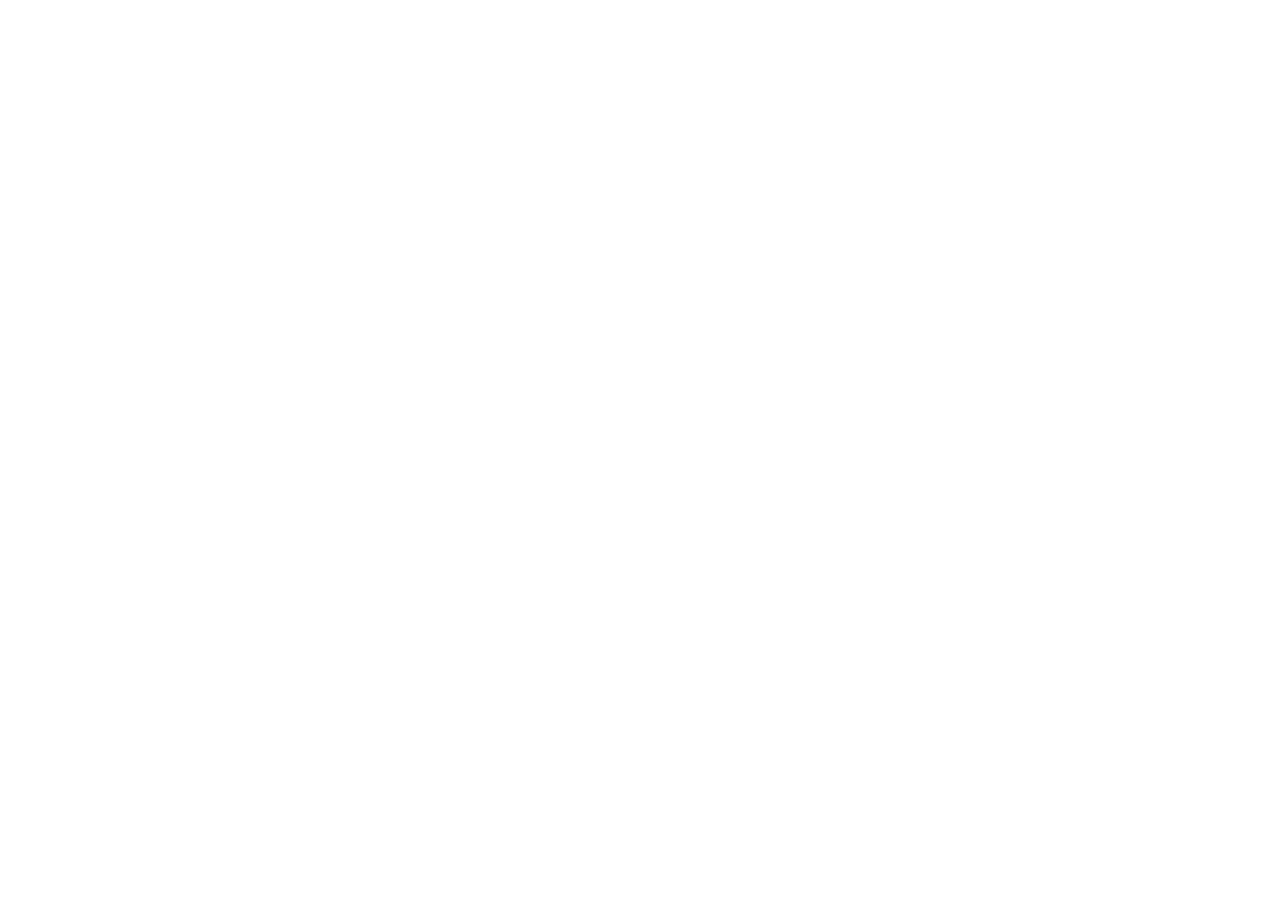
==== index.html @ a2f7e836 "initial commit" ====
<!DOCTYPE html>
<html lang="en">
<head>
    <meta charset="UTF-8">
    <meta http-equiv="X-UA-Compatible" content="IE=edge">
    <meta name="viewport" content="width=device-width, initial-scale=1.0">
    <link rel="stylesheet" href="style.css">
    <title>Naser Kouroshzadeh</title>
</head>
<body>
    
</body>
</html>
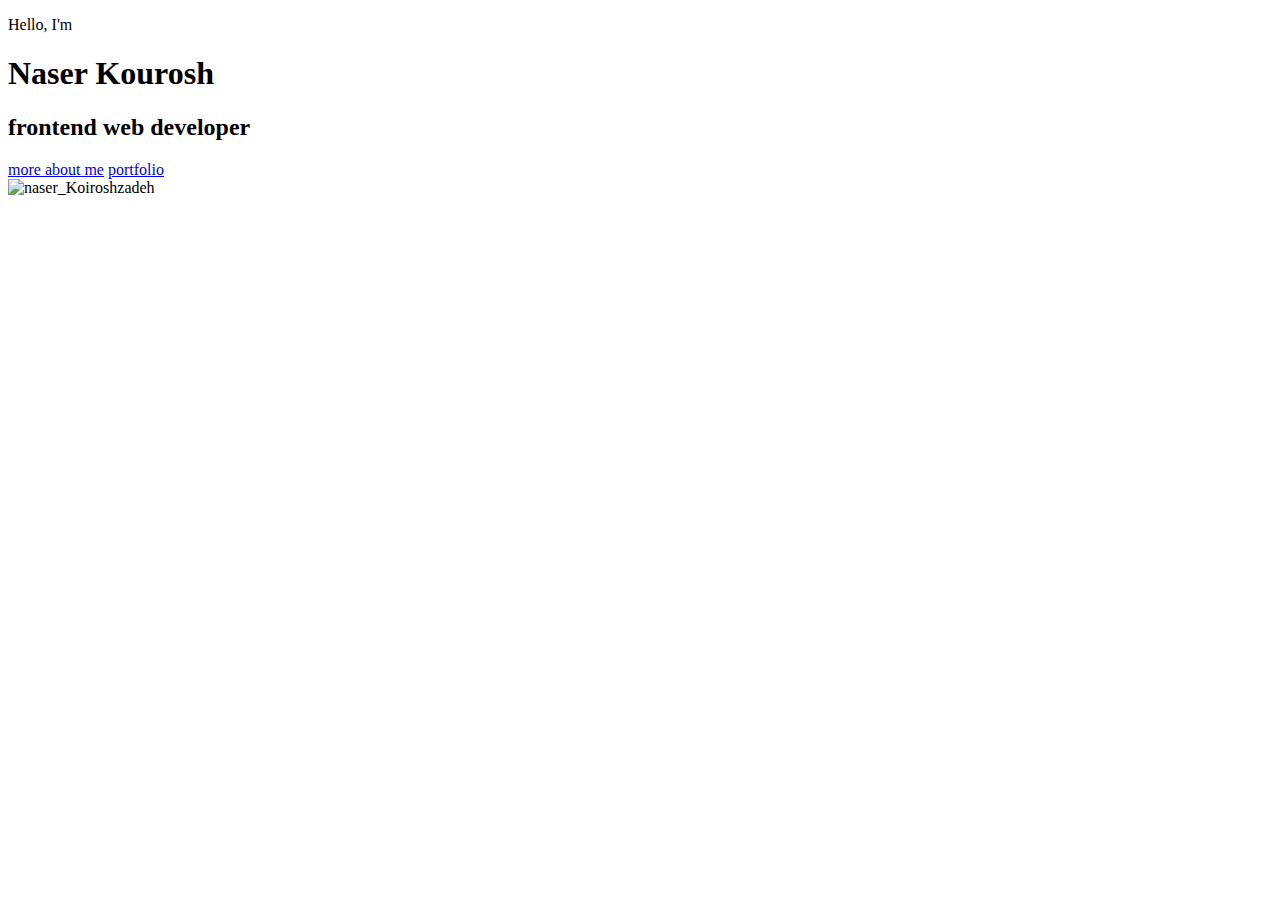
==== commit 39df1169: "build homepage" ====
--- a/index.html
+++ b/index.html
@@ -4,10 +4,37 @@
     <meta charset="UTF-8">
     <meta http-equiv="X-UA-Compatible" content="IE=edge">
     <meta name="viewport" content="width=device-width, initial-scale=1.0">
-    <link rel="stylesheet" href="style.css">
+    <link rel="stylesheet" href="css/style.css">
     <title>Naser Kouroshzadeh</title>
 </head>
 <body>
-    
+
+    <!-- Main Start -->
+    <div class="main">
+        <!-- Home Section Start -->
+        <section class="home-section align-items-center hidden">
+            <div class="container">
+                <div class="row align-items-center">
+                    <div class="home-text">
+                        <p>Hello, I'm </p>
+                        <h1>Naser Kourosh</h1>
+                        <h2>frontend web developer</h2>
+                        <a href="#" class="btn">more about me</a>
+                        <a href="#" class="btn">portfolio </a>
+                    </div>
+                    <div class="home-img">
+                        <div class="img-box">
+                            <img src="img/naser_Koiroshzadeh.png" alt="naser_Koiroshzadeh">
+                        </div>
+                    </div>
+                </div>
+
+            </div>
+        </section>
+        <!-- Home Section End -->
+    </div>
+    <!-- Main End -->
+
+    <script src="js/app.js"></script>
 </body>
 </html>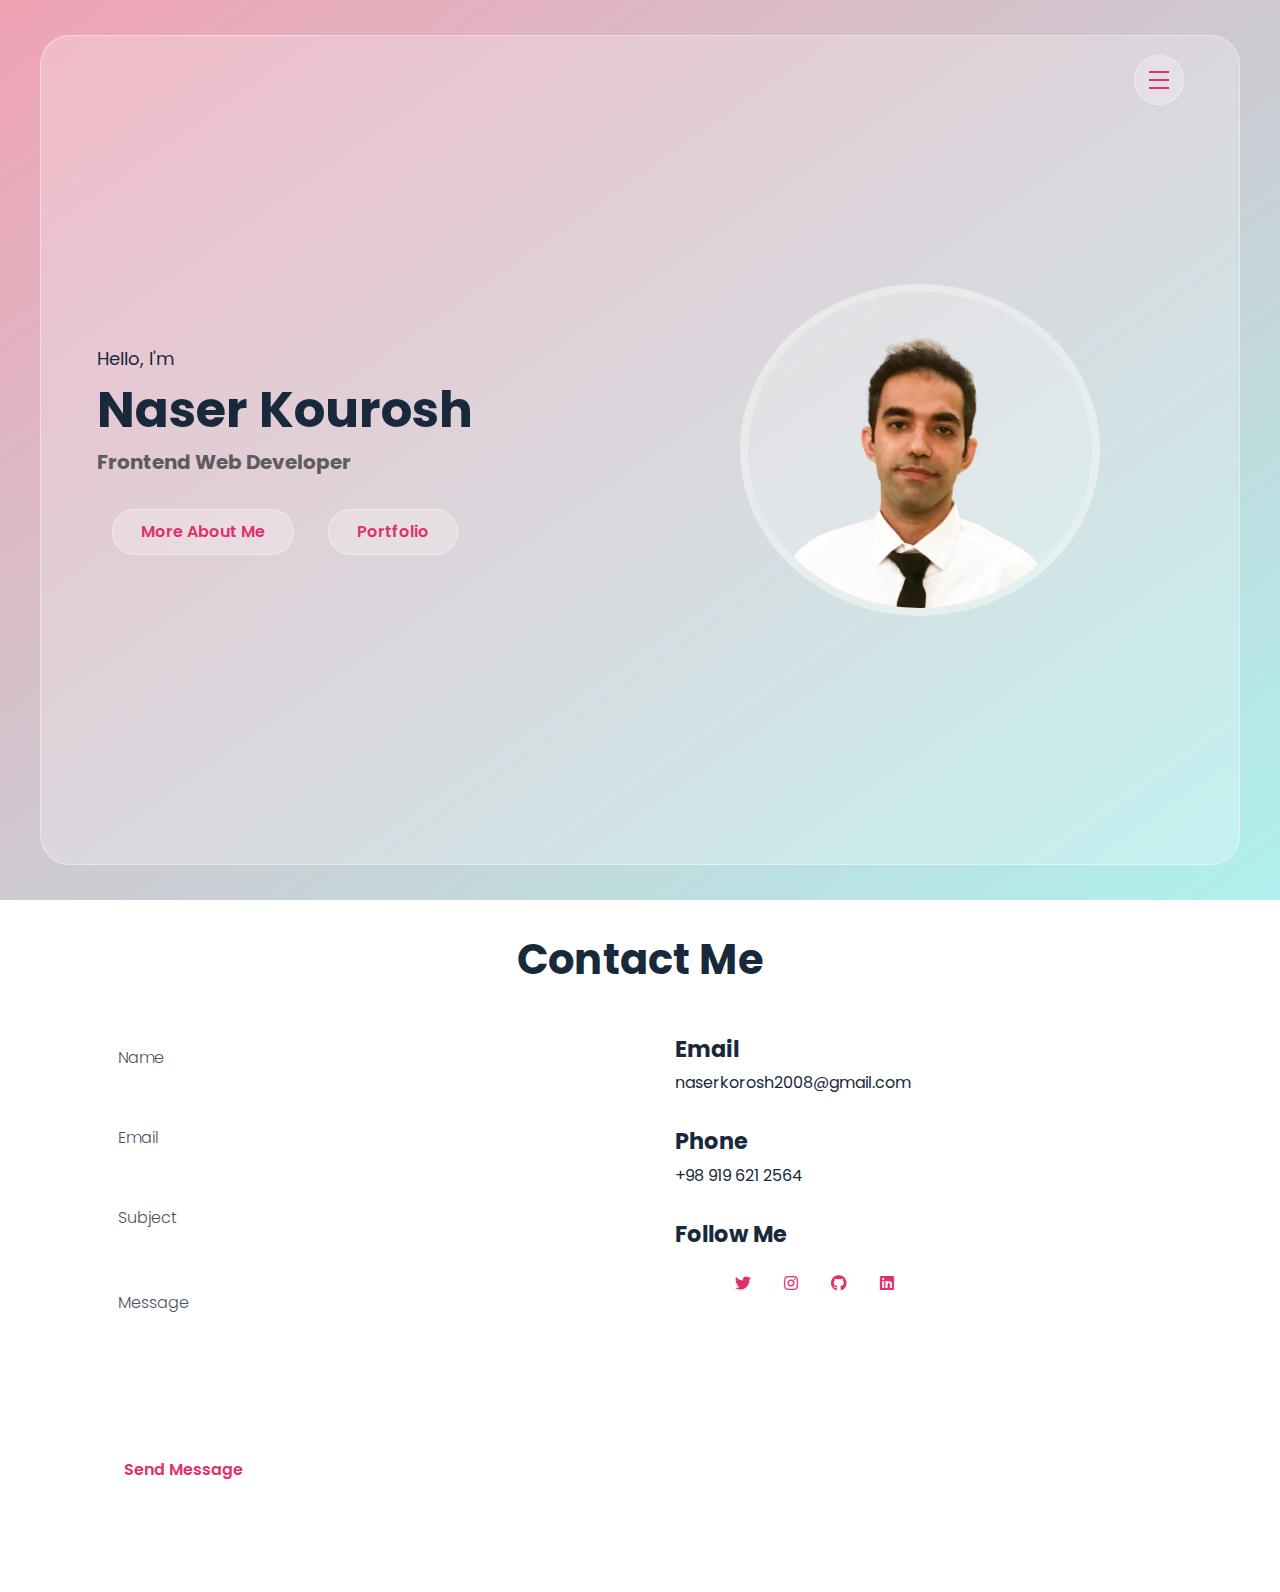
==== commit d6029bc2: "build transition & toggle menu" ====
--- a/index.html
+++ b/index.html
@@ -4,23 +4,52 @@
     <meta charset="UTF-8">
     <meta http-equiv="X-UA-Compatible" content="IE=edge">
     <meta name="viewport" content="width=device-width, initial-scale=1.0">
+    <link rel="stylesheet" href="css/font-awesome.css">
     <link rel="stylesheet" href="css/style.css">
     <title>Naser Kouroshzadeh</title>
 </head>
 <body>
 
+<!-- Overlay start -->
+<div class="overlay">
+    
+</div>
+<!-- Overlay end -->
+
     <!-- Main Start -->
     <div class="main">
+
+        <!-- Header Start -->
+        <div class="header">
+            <div class="container">
+                <div class="row flex-end">
+                    <button class="nav-toggler" type="button">
+                        <span></span>
+                    </button>
+                    <nav class="nav">
+                        <div class="nav-inner">
+                            <ul>
+                                <li><a href="#home" class="nav-item link-item">home</a></li>
+                                <li><a href="#about" class="nav-item link-item">about</a></li>
+                                <li><a href="#portfolio" class="nav-item link-item">portfolio</a></li>
+                                <li><a href="#contacts" class="nav-item link-item">contacts</a></li>
+                            </ul>
+                        </div>
+                    </nav>
+                </div>
+            </div>
+        </div>
+        <!-- Header End -->
         <!-- Home Section Start -->
-        <section class="home-section align-items-center hidden">
+        <section class="home-section align-items-center active" id="home">
             <div class="container">
                 <div class="row align-items-center">
                     <div class="home-text">
                         <p>Hello, I'm </p>
                         <h1>Naser Kourosh</h1>
                         <h2>frontend web developer</h2>
-                        <a href="#" class="btn">more about me</a>
-                        <a href="#" class="btn">portfolio </a>
+                        <a href="#about" class="btn link-item">more about me</a>
+                        <a href="#portfolio" class="btn link-item">portfolio</a>
                     </div>
                     <div class="home-img">
                         <div class="img-box">
@@ -32,9 +61,336 @@
             </div>
         </section>
         <!-- Home Section End -->
+
+
+    <!-- About section start -->
+    <section class="about-section sec-padding" id="about">
+        <div class="container">
+            <div class="row">
+                <div class="section-title">
+                    <h2>about me</h2>
+                </div>
+            </div>
+            <div class="row">
+                <div class="about-img">
+                    <div class="img-box">
+                        <img src="img/avatar1-removebg-preview (1).png" alt="naser_Koiroshzadeh">
+                    </div>
+                </div>
+                <div class="about-text">
+                    <p>Lorem ipsum dolor sit amet consectetur adipisicing elit. Tempora, inventore, amet, rerum minus natus veritatis recusandae nostrum veniam adipisci ea harum fugiat. Consectetur, ex, expedita rem vero dolor debitis cupiditate consequuntur tenetur laborum ipsam voluptate iure sit in repudiandae! Nihil, sint aspernatur? Minus saepe cum minima beatae et cumque adipisci.</p>
+                    <h3>skills</h3>
+                    <div class="skills">
+                        <div class="skill-item">html</div>
+                        <div class="skill-item">css</div>
+                        <div class="skill-item">JavaScript</div>
+                        <div class="skill-item">Bootstrap</div>
+                        <div class="skill-item">React Js</div>
+                        <div class="skill-item">Next Js</div>
+                        <div class="skill-item">wordpress</div>
+                        <div class="skill-item">material ui</div>
+                    </div>
+                    <div class="about-tabs">
+                        <button type="button" class="tab-item active" data-target="#education">education</button>
+                        <button type="button" class="tab-item" data-target="#experience">experience</button>
+                    </div>
+
+                    <!-- Education start -->
+                    <div class="tab-content active" id="education">
+                        <div class="timeline">
+                            <div class="timeline-item">
+                                <span class="date">2009-2012</span>
+                                <h4>bachelor of mechanical engineer - <span>azad university</span></h4>
+                                <p>Lorem ipsum dolor sit amet consectetur adipisicing elit. Itaque minus explicabo, aspernatur excepturi quis numquam ducimus a iure quibusdam amet</p>
+                            </div>
+                            <div class="timeline-item">
+                                <span class="date">2009-2012</span>
+                                <h4>bachelor of mechanical engineer - <span>azad university</span></h4>
+                                <p>Lorem ipsum dolor sit amet consectetur adipisicing elit. Itaque minus explicabo, aspernatur excepturi quis numquam ducimus a iure quibusdam amet</p>
+                            </div>
+                            <div class="timeline-item">
+                                <span class="date">2009-2012</span>
+                                <h4>bachelor of mechanical engineer - <span>azad university</span></h4>
+                                <p>Lorem ipsum dolor sit amet consectetur adipisicing elit. Itaque minus explicabo, aspernatur excepturi quis numquam ducimus a iure quibusdam amet</p>
+                            </div>
+                            <div class="timeline-item">
+                                <span class="date">2009-2012</span>
+                                <h4>bachelor of mechanical engineer - <span>azad university</span></h4>
+                                <p>Lorem ipsum dolor sit amet consectetur adipisicing elit. Itaque minus explicabo, aspernatur excepturi quis numquam ducimus a iure quibusdam amet</p>
+                            </div>
+                        </div>
+                    </div>
+                    <!-- Education end -->
+
+                    <!-- Experience start -->
+                    <div class="tab-content" id="experience">
+                        <div class="timeline">
+                            <div class="timeline-item">
+                                <span class="date">2009-2012</span>
+                                <h4>web developer</h4>
+                                <p>Lorem ipsum, dolor sit amet consectetur adipisicing elit. Culpa ut ullam sint molestiae optio pariatur molestias</p>
+                            </div>
+                            <div class="timeline-item">
+                                <span class="date">2009-2012</span>
+                                <h4>web developer</h4>
+                                <p>Lorem ipsum, dolor sit amet consectetur adipisicing elit. Culpa ut ullam sint molestiae optio pariatur molestias</p>
+                            </div>
+                            <div class="timeline-item">
+                                <span class="date">2009-2012</span>
+                                <h4>web developer</h4>
+                                <p>Lorem ipsum, dolor sit amet consectetur adipisicing elit. Culpa ut ullam sint molestiae optio pariatur molestias</p>
+                            </div>
+                            <div class="timeline-item">
+                                <span class="date">2009-2012</span>
+                                <h4>web developer</h4>
+                                <p>Lorem ipsum, dolor sit amet consectetur adipisicing elit. Culpa ut ullam sint molestiae optio pariatur molestias</p>
+                            </div>
+                            <div class="timeline-item">
+                                <span class="date">2009-2012</span>
+                                <h4>web developer</h4>
+                                <p>Lorem ipsum, dolor sit amet consectetur adipisicing elit. Culpa ut ullam sint molestiae optio pariatur molestias</p>
+                            </div>
+                            <div class="timeline-item">
+                                <span class="date">2009-2012</span>
+                                <h4>web developer</h4>
+                                <p>Lorem ipsum, dolor sit amet consectetur adipisicing elit. Culpa ut ullam sint molestiae optio pariatur molestias</p>
+                            </div>
+                            <div class="timeline-item">
+                                <span class="date">2009-2012</span>
+                                <h4>web developer</h4>
+                                <p>Lorem ipsum, dolor sit amet consectetur adipisicing elit. Culpa ut ullam sint molestiae optio pariatur molestias</p>
+                            </div>
+                        </div>
+                    </div>
+                    <!-- Experience end -->
+
+                    <a href="NaserKouroshzadeh-Resume.pdf" target="_blank" class="btn">download resume</a>
+                    <a href="#contact" class="btn">contact me</a>
+                </div>
+            </div>
+        </div>
+    </section>
+    <!-- About section end -->
+
+    <!-- Portfolio section start -->
+    <section class="portfolio-section sec-padding" id="portfolio">
+        <div class="container">
+            <div class="row">
+                <div class="section-title">
+                    <h2>recent works</h2>
+                </div>
+            </div>
+            <div class="row">
+                <!-- portfolio item start -->
+                <div class="portfolio-item">
+                    <div class="portfolio-item-thumbnail">
+                        <img src="img/sep-2.jpg" alt="">
+                    </div>
+                    <h3 class="portfolio-item-title">corporation website</h3>
+                    <button type="button" class="btn view-project-btn">view project</button>
+                    <div class="portfolio-item-details">
+                        <div class="description">
+                            <p>Lorem ipsum dolor, sit amet consectetur adipisicing elit. Laboriosam quam illum commodi unde quae quia incidunt praesentium iure totam nobis?</p>
+                        </div>
+                        <div class="general-info">
+                            <ul>
+                                <li>Created - <span>4 Dec 2018</span></li>
+                                <li>technologies used - <span>Html - css - Bootstrap</span></li>
+                                <li>View online - <span><a href="#" target="_blank">www.domain.com</a></span></li>
+                            </ul>
+                        </div>
+                    </div>
+                </div>
+                <!-- portfolio item end -->
+                <!-- portfolio item start -->
+                <div class="portfolio-item">
+                    <div class="portfolio-item-thumbnail">
+                        <img src="img/sep-2.jpg" alt="">
+                    </div>
+                    <h3 class="portfolio-item-title">corporation website</h3>
+                    <button type="button" class="btn view-project-btn">view project</button>
+                    <div class="portfolio-item-details">
+                        <div class="description">
+                            <p>Lorem ipsum dolor, sit amet consectetur adipisicing elit. Laboriosam quam illum commodi unde quae quia incidunt praesentium iure totam nobis?</p>
+                        </div>
+                        <div class="general-info">
+                            <ul>
+                                <li>Created - <span>4 Dec 2018</span></li>
+                                <li>technologies used - <span>Html - css - Bootstrap</span></li>
+                                <li>View online - <span><a href="#" target="_blank">www.domain.com</a></span></li>
+                            </ul>
+                        </div>
+                    </div>
+                </div>
+                <!-- portfolio item end -->
+                <!-- portfolio item start -->
+                <div class="portfolio-item">
+                    <div class="portfolio-item-thumbnail">
+                        <img src="img/sep-2.jpg" alt="">
+                    </div>
+                    <h3 class="portfolio-item-title">corporation website</h3>
+                    <button type="button" class="btn view-project-btn">view project</button>
+                    <div class="portfolio-item-details">
+                        <div class="description">
+                            <p>Lorem ipsum dolor, sit amet consectetur adipisicing elit. Laboriosam quam illum commodi unde quae quia incidunt praesentium iure totam nobis?</p>
+                        </div>
+                        <div class="general-info">
+                            <ul>
+                                <li>Created - <span>4 Dec 2018</span></li>
+                                <li>technologies used - <span>Html - css - Bootstrap</span></li>
+                                <li>View online - <span><a href="#" target="_blank">www.domain.com</a></span></li>
+                            </ul>
+                        </div>
+                    </div>
+                </div>
+                <!-- portfolio item end -->
+                <!-- portfolio item start -->
+                <div class="portfolio-item">
+                    <div class="portfolio-item-thumbnail">
+                        <img src="img/sep-2.jpg" alt="">
+                    </div>
+                    <h3 class="portfolio-item-title">corporation website</h3>
+                    <button type="button" class="btn view-project-btn">view project</button>
+                    <div class="portfolio-item-details">
+                        <div class="description">
+                            <p>Lorem ipsum dolor, sit amet consectetur adipisicing elit. Laboriosam quam illum commodi unde quae quia incidunt praesentium iure totam nobis?</p>
+                        </div>
+                        <div class="general-info">
+                            <ul>
+                                <li>Created - <span>4 Dec 2018</span></li>
+                                <li>technologies used - <span>Html - css - Bootstrap</span></li>
+                                <li>View online - <span><a href="#" target="_blank">www.domain.com</a></span></li>
+                            </ul>
+                        </div>
+                    </div>
+                </div>
+                <!-- portfolio item end -->
+                <!-- portfolio item start -->
+                <div class="portfolio-item">
+                    <div class="portfolio-item-thumbnail">
+                        <img src="img/sep-2.jpg" alt="">
+                    </div>
+                    <h3 class="portfolio-item-title">corporation website</h3>
+                    <button type="button" class="btn view-project-btn">view project</button>
+                    <div class="portfolio-item-details">
+                        <div class="description">
+                            <p>Lorem ipsum dolor, sit amet consectetur adipisicing elit. Laboriosam quam illum commodi unde quae quia incidunt praesentium iure totam nobis?</p>
+                        </div>
+                        <div class="general-info">
+                            <ul>
+                                <li>Created - <span>4 Dec 2018</span></li>
+                                <li>technologies used - <span>Html - css - Bootstrap</span></li>
+                                <li>View online - <span><a href="#" target="_blank">www.domain.com</a></span></li>
+                            </ul>
+                        </div>
+                    </div>
+                </div>
+                <!-- portfolio item end -->
+                <!-- portfolio item start -->
+                <div class="portfolio-item">
+                    <div class="portfolio-item-thumbnail">
+                        <img src="img/sep-2.jpg" alt="">
+                    </div>
+                    <h3 class="portfolio-item-title">corporation website</h3>
+                    <button type="button" class="btn view-project-btn">view project</button>
+                    <div class="portfolio-item-details">
+                        <div class="description">
+                            <p>Lorem ipsum dolor, sit amet consectetur adipisicing elit. Laboriosam quam illum commodi unde quae quia incidunt praesentium iure totam nobis?</p>
+                        </div>
+                        <div class="general-info">
+                            <ul>
+                                <li>Created - <span>4 Dec 2018</span></li>
+                                <li>technologies used - <span>Html - css - Bootstrap</span></li>
+                                <li>View online - <span><a href="#" target="_blank">www.domain.com</a></span></li>
+                            </ul>
+                        </div>
+                    </div>
+                </div>
+                <!-- portfolio item end -->
+
+            </div>
+        </div>
+    </section>
+    <!-- Portfolio section end -->
+
+    <!-- Contact Section  -->
+        <div class="contact-section sec-padding" id="contact">
+            <div class="container">
+                <div class="row">
+                    <div class="section-title">
+                        <h2>contact me</h2>
+                    </div>
+                </div>
+                <div class="row">
+                    <div class="contact-form">
+                        <form>
+                            <div class="row">
+                                <div class="input-group">
+                                    <input type="text" placeholder="Name" class="input-control" required>
+                                </div>
+                                <div class="input-group">
+                                    <input type="email" placeholder="Email" class="input-control" required>
+                                </div>
+                                <div class="input-group">
+                                    <input type="text" placeholder="Subject" class="input-control" required>
+                                </div>
+                                <div class="input-group">
+                                    <textarea  placeholder="Message" class="input-control" required></textarea>
+                                </div>
+                                <div class="submit-btn">
+                                    <button type="submit" class="btn"> send Message</button>
+                                </div>
+                            </div>
+                        </form>
+                    </div>
+                    <div class="contact-info">
+                        <div class="contact-info-item">
+                            <h3>Email</h3>
+                            <p>naserkorosh2008@gmail.com</p>
+                        </div>
+                        <div class="contact-info-item">
+                            <h3>Phone</h3>
+                            <p><tel>+98 919 621 2564</tel></p>
+                        </div>
+                        <div class="contact-info-item">
+                            <h3>follow me</h3>
+                            <div class="social-links">
+                                <a href="#" target="_blank"><i class="fab fa-facebookp-f"></i></a>
+                                <a href="#" target="_blank"><i class="fab fa-twitter"></i></a>
+                                <a href="#" target="_blank"><i class="fab fa-instagram"></i></a>
+                                <a href="#" target="_blank"><i class="fab fa-github"></i></a>
+                                <a href="#" target="_blank"><i class="fab fa-linkedin"></i></a>
+                            </div>
+                        </div>
+                    </div>
+                </div>
+            </div>
+        </div>
+    <!-- Contact Section End -->
+</div>
+<!-- Main End -->
+
+
+<!-- portfolio item details popup  -->
+<div class="portfolio-popup ">
+    <div class="pp-inner">
+        <div class="pp-content">
+            <div class="pp-header">
+                <button type="button" class="btn pp-close"><i class="fas fa-times"></i></button>
+                <div class="pp-thumbnail">
+                    <img src="img/sep-2.jpg" alt="">
+                </div>
+                <h3></h3>
+            </div>
+            <div class="pp-body"> 
+            </div>
+        </div>
     </div>
-    <!-- Main End -->
-
-    <script src="js/app.js"></script>
+</div>
+
+<!-- portfolio item details popup end -->
+
+
+<script src="js/app.js"></script>
 </body>
 </html>--- a/css/style.css
+++ b/css/style.css
@@ -0,0 +1,664 @@
+@import url('https://fonts.googleapis.com/css2?family=Poppins:ital,wght@0,200;0,300;0,600;1,400&display=swap');
+
+:root{
+    --main-color:#e02f6b;
+    --blue:#0000ff;
+    --blue-dark:#18293c;
+    --orange:#ffa500;
+    --green-yellow:#cddc39;
+    --pink-light:#efa2b4;
+    --cyan-light:#aef1ee;
+    --white:#ffffff;
+    --white-alpha-40:rgba(255,255,255,.4);
+    --white-alpha-25:rgba(255,255,255,.25);
+    --backdrop-filter-blur:blur(5px);
+}
+*{
+    padding: 0;
+    margin: 0;
+    box-sizing: border-box;
+    outline: none;
+}
+*::before, ::after{
+    box-sizing: border-box;
+}
+body{
+    min-height: 100vh;
+    background-image: linear-gradient(to bottom right, var(--pink-light), var(--cyan-light));
+    background-attachment: fixed;
+    color: var(--blue-dark);
+    line-height: 1.5;
+    overflow-x: hidden;
+    -webkit-tap-highlight-color: transparent;
+    padding: 2.2rem 2rem;
+    font-family: 'Poppins', sans-serif;
+}
+body.hide-scrolling{
+    overflow-y: hidden;
+}
+/* body::before{
+    content: '';
+    position: fixed;
+    left: 0;
+    top: 0;
+    height: 100%;
+    width: 100%;
+    background-color: var(--green-yellow);
+    z-index: -1;
+    opacity: 0.12;
+} */
+a{
+    text-decoration: none;
+}
+ul{
+    list-style: none;
+}
+.flex-end{
+    justify-content: flex-end;
+}
+button{
+    font-family: inherit;
+    user-select: none;
+}
+/* custom scrollbar */
+::-webkit-scrollbar{
+    width: 6px;
+}
+::-webkit-scrollbar-track{
+    background-color: var(--white);
+}
+::-webkit-scrollbar-thumb{
+    background-color: var(--main-color);
+}
+/* Overlay */
+.overlay{
+    position: fixed;
+    left: 0;
+    top: 0;
+    height: 100%;
+    width: 100%;
+    background-color: transparent;
+    z-index: 200;
+    opacity: 0.6;
+    visibility: hidden;
+}
+.overlay.active{
+    visibility: visible;
+}
+/* Header */
+.header{
+    position: absolute;
+    left: 0;
+    top: 0;
+    width: 100%;
+    z-index: 1;
+    padding: 20px 0 0;
+}
+.header.active{
+    position: fixed;
+    top: 2.2rem;
+    padding: 20px 1rem;
+}
+.header.active .container{
+    max-width: 1200px;
+    margin: auto;
+}
+.header .nav-toggler{
+    width: 50px;
+    height: 50px;
+    border: none;
+    cursor: pointer;
+    border-radius: 50%;
+    background-color: var(--white-alpha-25);
+    border: 1px solid var(--white-alpha-40);
+    display: flex;
+    justify-content: center;
+    align-items: center;
+    margin: 0 1rem;
+    z-index: 1;
+    transition: opacity .5s ease-in-out;
+}
+.header .nav-toggler.hide{
+    opacity: 0;
+    transition: none;
+}
+.header .nav-toggler span{
+    height: 2px;
+    width: 20px;
+    background-color: var(--main-color);
+    position: relative;
+    transition: background-color .4s ease;
+}
+.header .nav-toggler span::before, .header .nav-toggler span::after{
+    content: '';
+    position: absolute;
+    top: 0;
+    width: 100%;
+    height: 100%;
+    background-color: var(--main-color);
+    transition: all .4s ease;
+}
+.header .nav-toggler span::before{
+    left: 0;
+    transform: translateY(-8px);
+}
+.header .nav-toggler span::after{
+    right: 0;
+    transform: translateY(8px);
+}
+.header.active .nav-toggler span::before{
+    transform: rotate(45deg);
+}
+.header.active .nav-toggler span::after{
+    transform: rotate(-45deg);
+}
+.header:not(.active) .nav-toggler:hover span::before,.header:not(.active) .nav-toggler:hover span::after{
+    width: 50%;
+}
+.header .nav{
+    position: fixed;
+    left: 0;
+    top: 0;
+    height: 100%;
+    width: 100%;
+    padding: 2rem 1rem;
+    overflow-y: auto;
+    visibility: hidden;
+}
+.header.active .nav{
+    visibility: visible;
+}
+.header .nav-inner ul li{
+    text-align: center;
+}
+.header .nav-inner ul li a{
+    font-size: 2.6rem;
+    text-transform: capitalize;
+    color:var(--blue-dark);
+    display: block;
+    font-weight: 600;
+    padding: 0.5rem 1rem;
+    transition: color .4s ease;
+    position: relative;
+}
+.header .nav-inner ul li a:hover{
+    color: var(--main-color);
+}
+.header .nav-inner ul li a::before{
+    content: '';
+    position: absolute;
+    right: 0;
+    bottom: 0;
+    height: 50%;
+    width: 0;
+    background-color: var(--white-alpha-25);
+    z-index: -1;
+    transition: width .5s ease;
+}
+.header .nav-inner ul li a:hover::before{
+    width: 100%;
+}
+.header .nav-inner{
+    min-height: calc(100vh - 4.4em);
+    max-width: 1200px;
+    margin: auto;
+    background-color: var(--white-alpha-25);
+    border: 1px solid var(--white-alpha-40);
+    backdrop-filter: var(--backdrop-filter-blur);
+    padding: 3.6em 0;
+    border-radius: 30px;
+    display: flex;
+    justify-content: center;
+    align-items: center;
+    opacity: 0;
+    transition: all .6s ease;
+}
+.header.active .nav-inner{
+    opacity: 1;
+}
+
+
+
+img{
+    max-width: 100%;
+    vertical-align: middle;
+}
+section{
+    background-color: var(--white-alpha-25);
+    border: 1px solid var(--white-alpha-40);
+    min-height: calc(100vh - 4.4rem);
+    border-radius: 30px;
+    display: none;
+}
+section.active{
+    display: block;
+    animation: fadeIn .6s ease-in-out forwards;
+}
+section.fade-out{
+    animation: fadeOut .6s ease-in-out forwards;
+}
+.main{
+    max-width: 1200px;
+    margin: 0 auto;
+    transition: all .5s ease-in-out;
+    position: relative;
+}
+.main.fade-out{
+    opacity: 0;
+}
+.container{
+padding: 0 40px;
+width: 100%;
+}
+.home-section{
+    padding: 120px 0;
+}
+.home-section.active{
+    display: flex;
+}
+.row{
+    display: flex;
+    flex-wrap: wrap;
+}
+.home-text p{
+    font-size: 18px;
+}
+.home-text h1{
+    font-size: 50px;
+    text-transform: capitalize;
+}
+.home-text h2{
+    font-size: 20px;
+    text-transform: capitalize;
+    color: rgb(92, 92, 92);
+    margin-bottom: 2rem;
+}
+.home-text .btn{
+    margin:0 15px;
+}
+.home-img{
+
+}
+.home-text,.home-img{
+    width: 50%;
+    padding: 1rem;
+}
+.align-items-center{
+    align-items: center;
+}
+.home-img .img-box{
+    max-width: 360px;
+    background-color: var(--white-alpha-25);
+    border-radius: 50%;
+    border: 8px solid var(--white-alpha-25);
+    margin: auto;
+}
+.home-img .img-box img{
+    width: 100%;
+    border-radius: 50%;
+}
+.btn{
+    line-height: 1.5;
+    background-color: var(--white-alpha-25);
+    border: 1px solid var(--white-alpha-40);
+    padding: 10px 28px;
+    display: inline-block;
+    border-radius: 30px;
+    color: var(--main-color);
+    font-weight: 600;
+    text-transform: capitalize;
+    font-size: 1rem;
+    cursor: pointer;
+    user-select: none;
+    position: relative;
+    overflow: hidden;
+    vertical-align: middle;
+    transition: color .4s ease;
+}
+.btn::before{
+    content: '';
+    position: absolute;
+    left: 0;
+    top: 0;
+    height: 100%;
+    width: 0%;
+    background-color: var(--main-color);
+    z-index: -1;
+    transition: width .4s ease;
+}
+.btn:hover::before{
+    width: 100%;
+}
+.btn:hover{
+    color: var(--white);
+}
+.hidden{
+    display: none;
+}
+.sec-padding{
+    padding: 4rem 0;
+}
+
+@keyframes fadeIn {
+     0%{opacity: 0;}
+     100%{opacity: 1;}
+}
+@keyframes fadeOut {
+     0%{opacity: 1;}
+     100%{opacity: 0;}
+}
+/* Section About me */
+.section-title{
+    padding: 0 1rem;
+    width: 100%;
+    text-align: center;
+    margin-bottom: 2.6rem;
+}
+.section-title h2{
+    font-size: 2.6rem;
+    text-transform: capitalize;
+}
+.about-img{
+    width: 40%;
+    padding: 0 1rem;
+}
+.about-text{
+    width: 60%;
+    padding: 0 1rem;
+}
+.about-img .img-box{
+    background-color: var(--white-alpha-25);
+    max-width: 380px;
+    border: 1px solid var(--white-alpha-40);
+    margin: auto;
+    border-radius: 10px;
+}
+.about-img .img-box img{
+    width: 100%;
+}
+.about-text h3{
+    text-transform: capitalize;
+    font-size: 1.6rem;
+    margin: 1.4rem 0;
+}
+.about-text .skills{
+    display: flex;
+    flex-wrap: wrap;
+}
+.about-text .skill-item{
+    background-color: var(--white-alpha-25);
+    border: 1px solid var(--white-alpha-40);
+    padding: 5px 1rem;
+    text-transform: capitalize;
+    margin: .4em .6em;
+    border-radius: 20px;
+}
+.about-tabs{
+    margin-top: 1.6rem;
+}
+.about-tabs .tab-item{
+    padding: 2px 0;
+    background-color: transparent;
+    border: none;
+    text-transform: capitalize;
+    display: inline-block;
+    color: var(--blue-dark);
+    font-size: 1.6rem;
+    cursor: pointer;
+    font-weight: 600;
+    margin-left: 2rem;
+    position: relative;
+    opacity: 0.6;
+    transition: all .4s ease;
+}
+/* .about-tabs .tab-item:last-child{
+    margin: 0;
+} */
+.about-tabs .tab-item::before{
+    content: '';
+    position: absolute;
+    left: 0;
+    bottom: 0;
+    width: 0%;
+    height: 1px;
+    background-color: var(--blue-dark);
+    transition: width .4s ease;
+}
+.about-tabs .tab-item:hover::before{
+    width: 100%;
+
+}
+.about-tabs .tab-item.active::before{
+    width: 100%;
+    background-color: var(--main-color);
+}
+.about-tabs .tab-item.active{
+    color:var(--main-color);
+    opacity: 1;
+    cursor: pointer;
+}
+.about-text .tab-content{
+    padding: 2.4em 0;
+    display: none;
+}
+.about-text .tab-content.active{
+    display: block;
+}
+.about-text .timeline{
+    position: relative;
+}
+.about-text .timeline::before{
+    content: '';
+    position: absolute;
+    height: 100%;
+    width: 1px;
+    top: 0;
+    left: 5px;
+    background-color: var(--main-color);
+}
+.about-text .timeline-item{
+    margin-bottom: 2rem;
+    position: relative;
+    padding: 10px 0 0 40px;
+}
+.about-text .timeline-item::before{
+    content: '';
+    position: absolute;
+    height: 11px;
+    width: 11px;
+    top: 16px;
+    left: 0;
+    background-color: var(--main-color);
+    border-radius: 50%;
+}
+.about-text .timeline-item:last-child{
+    margin-bottom: 0;
+}
+.about-text .timeline-item .date{
+    display: block;
+    color: var(--main-color);
+    font-weight: 400;
+    margin: 0 0 10px;
+}
+.about-text .timeline-item h4{
+    font-size: 1.2rem;
+    text-transform: capitalize;
+    margin: 0 0 10px;
+}
+.about-text .timeline-item span{
+
+}
+.about-text .timeline-item p{
+
+}
+.about-text .btn{
+    margin: 0 1rem 1rem 0;
+}
+/* portfolio section */
+.portfolio-section{
+    padding: 3rem;
+}
+.portfolio-item{
+    width: calc((100% / 3) - 30px);
+    margin: 0 .8rem 2rem;
+}
+.portfolio-item-thumbnail{
+    padding: 10px;
+    background-color: var(--white-alpha-25);
+    border:1px solid var(--white-alpha-40);
+    border-radius: 10px;
+}
+.portfolio-item-thumbnail img{
+    width: 100%;
+    border-radius: 10px;
+
+}
+.portfolio-item h3{
+    font-size: 20px;
+    text-transform: capitalize;
+    margin: 20px 0;
+}
+/* portfolio popup */
+.portfolio-popup{
+    position: fixed;
+    left: 0;
+    top: 0;
+    height: 100%;
+    width: 100%;
+    /* background-color: ; */
+    z-index: 200;
+    opacity: .5;
+    visibility: hidden;
+}
+.portfolio-popup.open{
+    visibility: visible;
+    overflow-y: auto;
+
+}
+
+.pp-inner{
+    min-height: 100vh;
+    padding: 40px 15px;
+    display: flex;
+    align-items: center;
+    justify-content: center;
+
+}
+.pp-content{
+    background-color: var(--white-alpha-25);
+    padding: 30px;
+    border-radius: 30px;
+    max-width: 900px;
+    width: 100%;
+    border: 1px solid var(--white-alpha-40);
+    backdrop-filter: var(--backdrop-filter-blur);
+    opacity: 0;
+    transform: scale(.9);
+}
+.portfolio-popup.open .pp-content{
+    opacity: 1;
+    transform: scale(1);
+    transition: all .5s ease;
+}
+.pp-header{
+    position: relative;
+}
+.pp-header .btn{
+    height: 40px;
+    width: 40px;
+    padding: 0;
+    display: flex;
+    align-items: center;
+    justify-content: center;
+    position: absolute;
+    right: -40px;
+    top: -40px;
+
+}
+.pp-thumbnail img{
+    border-radius: 10px;
+}
+.pp-header h3{
+    font-size: 25px;
+    text-transform: capitalize;
+    margin: 20px 0 15px;
+}
+.pp-body .description{
+    margin-bottom: 20px;
+}
+.pp-body .general-info li{
+    margin-bottom: 10px;
+    font-weight: 400;
+    text-transform: capitalize;
+}
+.pp-body .general-info li span{
+    font-weight: 300;
+}
+.pp-body .general-info li a{
+    text-transform: lowercase;
+    color:var(--main-color);
+}
+
+/*  Contact Section  */
+.contact-form, .contact-info{
+    width: 50%;
+    padding:0 15px;
+}
+.contact-form .input-group{
+    width: 100%;
+    margin-bottom: 30px;
+}
+.contact-form .input-control::placeholder{
+    color:var(--blue-dark);
+    opacity: .8;
+    font-weight: 300;
+}
+.contact-form .input-control{
+    display: block;
+    width: 100%;
+    height: 50px;
+    border-radius:25px;
+    border: none;
+    font-family: inherit;
+    font-weight: 400;
+    font-size: 1rem;
+    background-color:var(--white-alpha-25);
+    padding:0 1.4rem;
+    color:var(--blue-dark);
+    border: 1px solid transparent;
+    transition: border .6s ease;
+}
+.contact-form .input-control:focus{
+    border-color: var(--white-alpha-40);
+}
+.contact-form textarea.input-control{
+    height: 9rem;
+    resize: none;
+    padding-top: 1rem;
+}
+.contact-info-item{
+    margin: 0 0 30px;
+    padding: 0 0 0 20px;
+}
+.contact-info-item h3{
+    font-size: 1.4rem;
+    text-transform: capitalize;
+    margin: 0 0 5px;
+}
+.contact-info-item .social-links a{
+    display: inline-flex;
+    align-items: center;
+    justify-content: center;
+    height: 40px;
+    width: 40px;
+    background-color: var(--white-alpha-25);
+    border:1px solid var(--white-alpha-40);
+    color:var(--main-color);
+    border-radius: 50%;
+    margin: 6px 4px 0 0;
+    transition: all .3s ease;
+}
+.contact-info-item .social-links a:hover{
+    color: var(--white);
+    background-color: var(--main-color);
+}
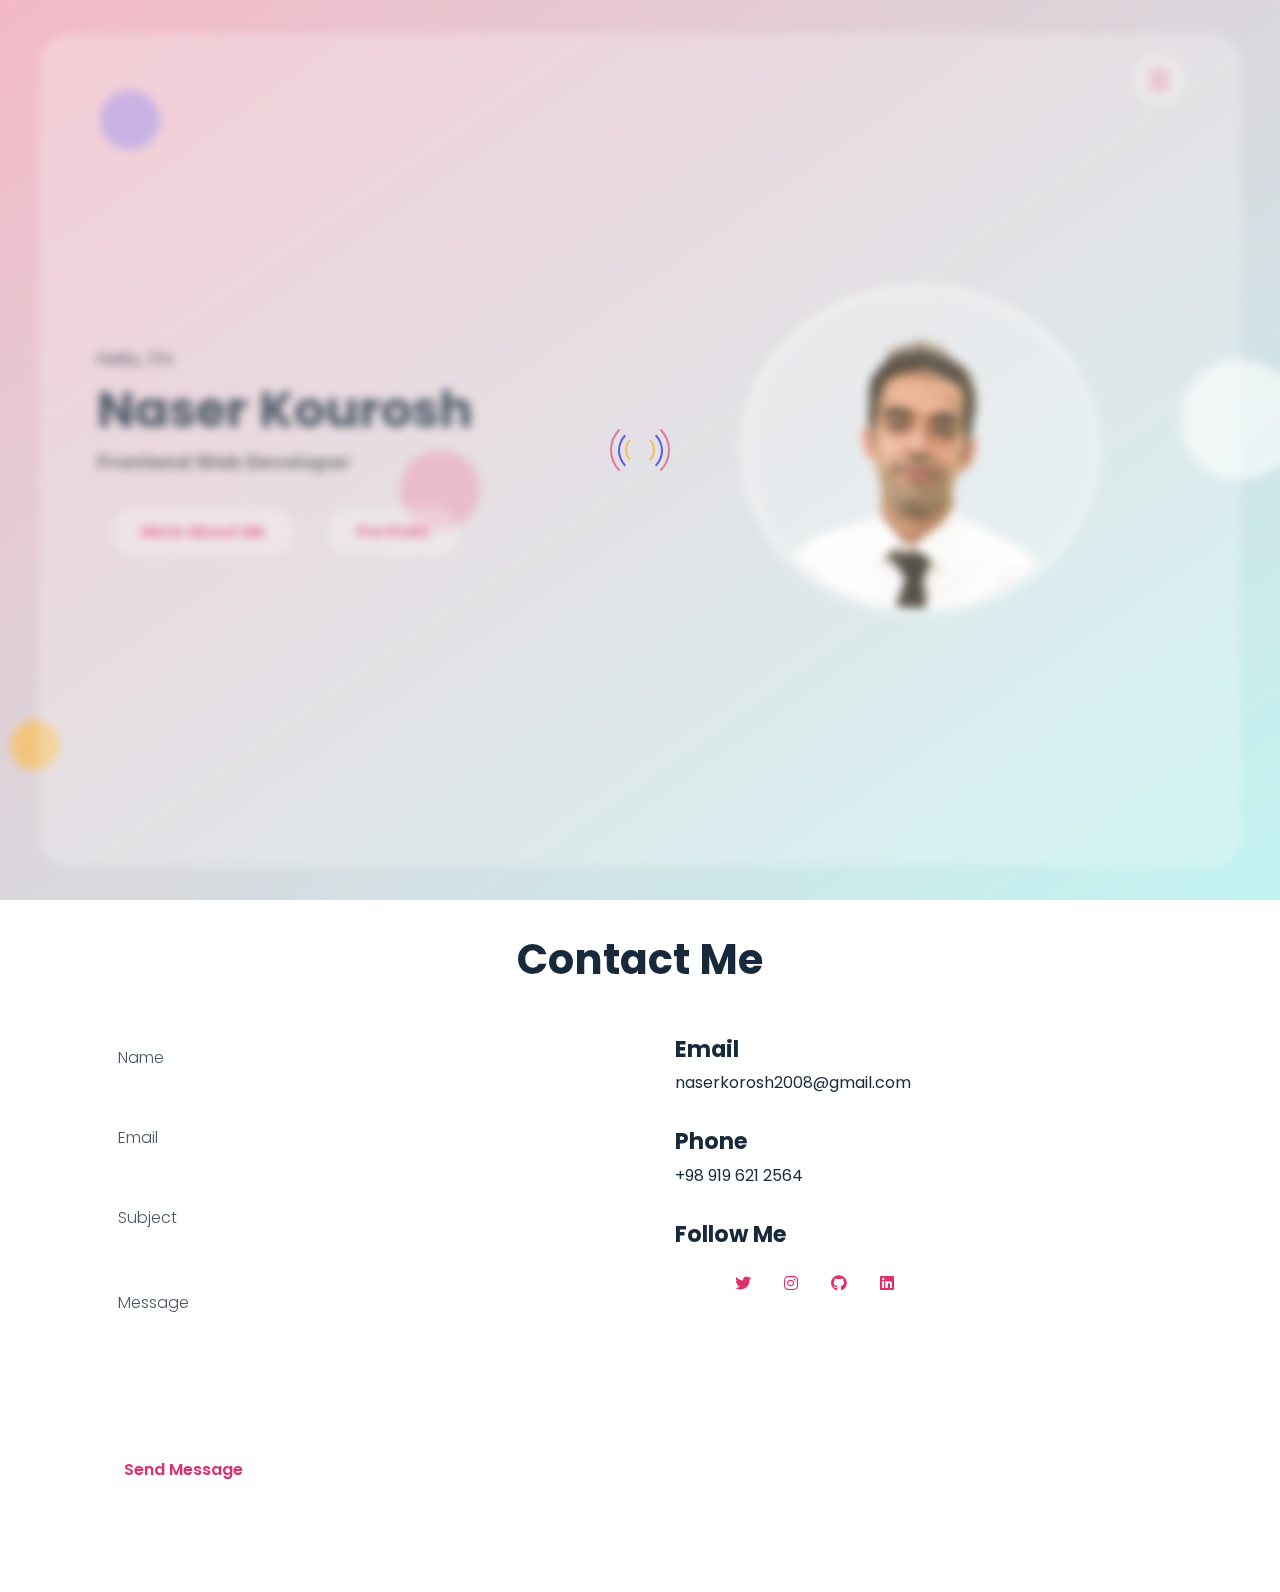
==== commit 4b743cf4: "add media query" ====
--- a/index.html
+++ b/index.html
@@ -10,10 +10,24 @@
 </head>
 <body>
 
+    <!-- Page Loader Start -->
+    <div class="page-loader">
+        <div></div>
+        <div></div>
+        <div></div>
+    </div>
+    <!-- Page Loader End -->
+    <!-- Background Circles Start -->
+    <div class="bg-circles">
+        <div class="circle-1"></div>
+        <div class="circle-2"></div>
+        <div class="circle-3"></div>
+        <div class="circle-4"></div>
+    </div>
+    <!-- Background Circles End -->
+
 <!-- Overlay start -->
-<div class="overlay">
-    
-</div>
+<div class="overlay"></div>
 <!-- Overlay end -->
 
     <!-- Main Start -->
--- a/css/style.css
+++ b/css/style.css
@@ -70,6 +70,78 @@
 ::-webkit-scrollbar-thumb{
     background-color: var(--main-color);
 }
+/* background circles */
+.bg-circles{
+    position: fixed;
+    top: 0;
+    height: 100%;
+    max-width: 1200px;
+    width: calc(100% - 1.9rem);
+    left: 50%;
+    transform: translateX(-50%);
+}
+.bg-circles div{
+    position: absolute;
+    border-radius: 50%;
+}
+.bg-circles .circle-1{
+    height: 60px;
+    width: 60px;
+    background-color: var(--blue);
+    left: 5%;
+    top: 10%;
+    opacity: 0.3;
+    animation: zoomInOut 8s linear infinite;
+}
+.bg-circles .circle-2{
+    height: 80px;
+    width: 80px;
+    background-color: var(--main-color);
+    left: 30%;
+    top: 50%;
+    opacity: 0.4;
+    animation: bounceTop 5s ease-in-out infinite;
+}
+.bg-circles .circle-3{
+    height: 120px;
+    width: 120px;
+    background-color: var(--white);
+    top: 40%;
+    right: -60px;
+    opacity: 0.6;
+}
+.bg-circles .circle-4{
+    height: 50px;
+    width: 50px;
+    background-color: var(--orange);
+    top: 80%;
+    left: -30px;
+    opacity: 0.6;
+}
+@keyframes zoomInOut {
+    0%,100%{
+        transform: scale(0.5);
+    }
+    50%{
+        transform:scale(1)
+    }
+}
+@keyframes bounceTop {
+    0%,100%{
+        transform: translateY(-50px);
+    }
+    50%{
+        transform:translateY(0);
+    }
+}
+@keyframes spin {
+    0%{
+        transform: rotate(0deg);
+    }
+    100%{
+        transform:rotate(360deg);
+    }
+}
 /* Overlay */
 .overlay{
     position: fixed;
@@ -84,6 +156,49 @@
 }
 .overlay.active{
     visibility: visible;
+}
+/* Page Loader */
+.page-loader{
+    position: fixed;
+    left: 0;
+    top: 0;
+    height: 100%;
+    width: 100%;
+    z-index: 210;
+    background-color: var(--white-alpha-25);
+    backdrop-filter: var(--backdrop-filter-blur);
+    display: flex;
+    justify-content: center;
+    align-items: center;
+    transition: opacity 0.6s ease;
+}
+.page-loader .fade-out{
+    opacity: 0;
+}
+.page-loader div{
+    border: 2px solid transparent;
+    position: absolute;
+    border-radius: 50%;
+    opacity: .6;
+    border-top-color: transparent !important;
+    border-bottom-color: transparent !important;
+    animation: spin 1s linear infinite;
+}
+.page-loader div:nth-child(1){
+    height: 60px;
+    width: 60px;
+    border-color: var(--main-color);
+}
+.page-loader div:nth-child(2){
+    height: 45px;
+    width: 45px;
+    border-color: var(--blue);
+    animation-duration: 1.2s;
+}
+.page-loader div:nth-child(3){
+    height: 30px;
+    width: 30px;
+    border-color: var(--orange);
 }
 /* Header */
 .header{
@@ -662,3 +777,64 @@
     color: var(--white);
     background-color: var(--main-color);
 }
+
+/* Responsive */
+@media (max-width:991px) {
+    .container{
+        padding: 0;
+    }
+    .home-text,.home-img{
+        width: 100%;
+    }
+    .home-text{
+        text-align: center;
+    }
+    .home-img{
+        order: -1;
+    }
+    .home-img .img-box{
+        max-width: 300px;
+    }
+    .home-text .btn{
+        margin: 0 7px 15px;
+    }
+    .portfolio-item{
+        width: calc(50% - 30px);
+    }
+
+}
+@media (max-width:767px) {
+    .contact-form, .contact-info, .about-img, .about-text{
+        width: 100%;
+    }
+    .about-text{
+        margin-top: 30px;
+    }
+    .portfolio-item{
+        width: calc(100% - 30px);
+    }
+    .pp-inner{
+        padding: 30px 15px;
+    }
+    .contact-info{
+        order: -1;
+        margin-bottom: 15px;
+    }
+    .contact-info-item{
+        padding: 0;
+    }
+}
+@media (max-width:575px) {
+  .section-title h2, .header .nav-inner ul li a{
+        font-size: 35px;
+    }
+    .home-text h1{
+        font-size: 30px;
+    }
+    .home-text h2{
+        font-size: 18px;
+    }
+    .pp-header h3{
+        font-size: 20px;
+    }
+}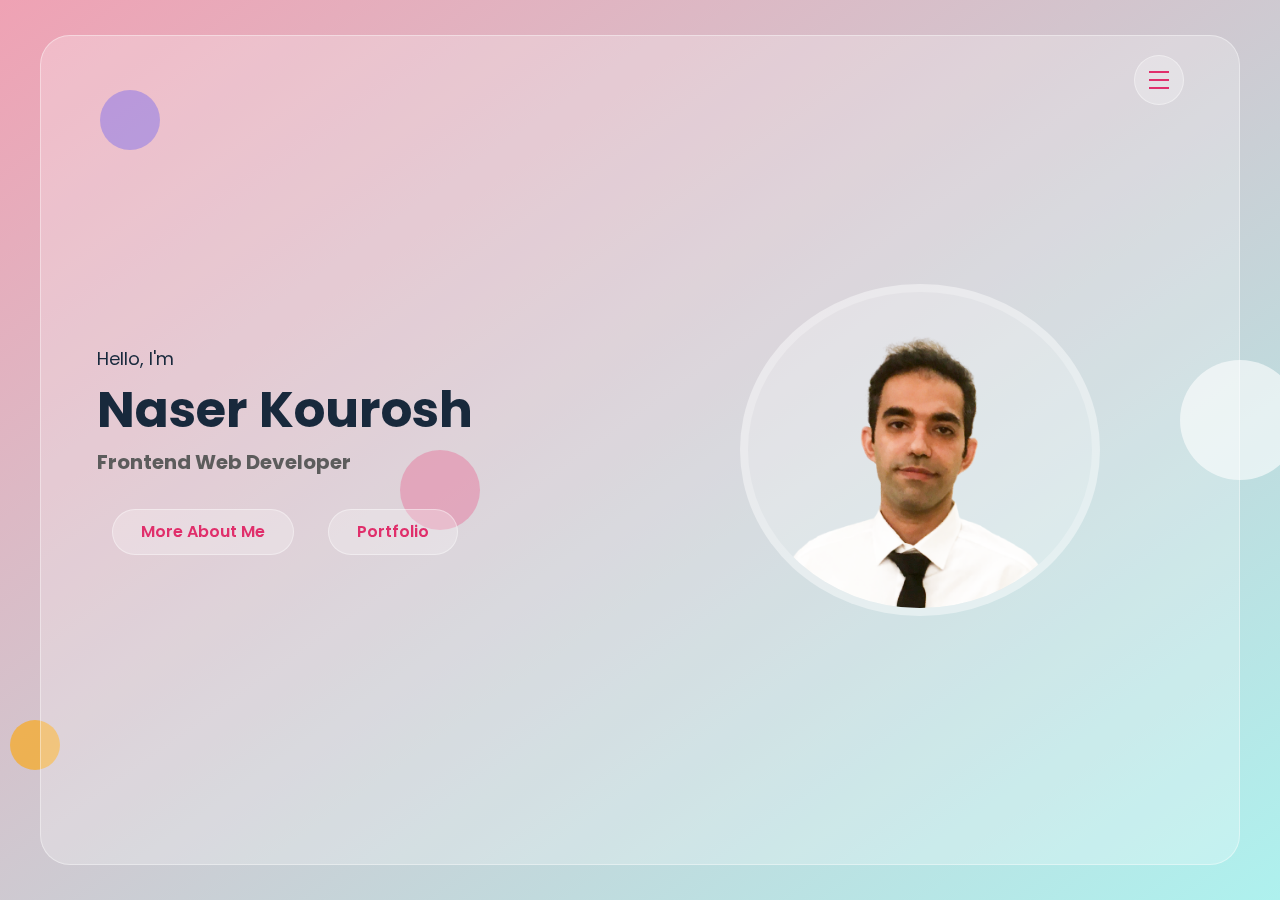
==== commit 662c57d2: "add link to href" ====
--- a/index.html
+++ b/index.html
@@ -1,5 +1,6 @@
 <!DOCTYPE html>
 <html lang="en">
+
 <head>
     <meta charset="UTF-8">
     <meta http-equiv="X-UA-Compatible" content="IE=edge">
@@ -8,6 +9,7 @@
     <link rel="stylesheet" href="css/style.css">
     <title>Naser Kouroshzadeh</title>
 </head>
+
 <body>
 
     <!-- Page Loader Start -->
@@ -26,9 +28,9 @@
     </div>
     <!-- Background Circles End -->
 
-<!-- Overlay start -->
-<div class="overlay"></div>
-<!-- Overlay end -->
+    <!-- Overlay start -->
+    <div class="overlay"></div>
+    <!-- Overlay end -->
 
     <!-- Main Start -->
     <div class="main">
@@ -77,258 +79,236 @@
         <!-- Home Section End -->
 
 
-    <!-- About section start -->
-    <section class="about-section sec-padding" id="about">
-        <div class="container">
-            <div class="row">
-                <div class="section-title">
-                    <h2>about me</h2>
-                </div>
-            </div>
-            <div class="row">
-                <div class="about-img">
-                    <div class="img-box">
-                        <img src="img/avatar1-removebg-preview (1).png" alt="naser_Koiroshzadeh">
-                    </div>
-                </div>
-                <div class="about-text">
-                    <p>Lorem ipsum dolor sit amet consectetur adipisicing elit. Tempora, inventore, amet, rerum minus natus veritatis recusandae nostrum veniam adipisci ea harum fugiat. Consectetur, ex, expedita rem vero dolor debitis cupiditate consequuntur tenetur laborum ipsam voluptate iure sit in repudiandae! Nihil, sint aspernatur? Minus saepe cum minima beatae et cumque adipisci.</p>
-                    <h3>skills</h3>
-                    <div class="skills">
-                        <div class="skill-item">html</div>
-                        <div class="skill-item">css</div>
-                        <div class="skill-item">JavaScript</div>
-                        <div class="skill-item">Bootstrap</div>
-                        <div class="skill-item">React Js</div>
-                        <div class="skill-item">Next Js</div>
-                        <div class="skill-item">wordpress</div>
-                        <div class="skill-item">material ui</div>
-                    </div>
-                    <div class="about-tabs">
-                        <button type="button" class="tab-item active" data-target="#education">education</button>
-                        <button type="button" class="tab-item" data-target="#experience">experience</button>
-                    </div>
-
-                    <!-- Education start -->
-                    <div class="tab-content active" id="education">
-                        <div class="timeline">
-                            <div class="timeline-item">
-                                <span class="date">2009-2012</span>
-                                <h4>bachelor of mechanical engineer - <span>azad university</span></h4>
-                                <p>Lorem ipsum dolor sit amet consectetur adipisicing elit. Itaque minus explicabo, aspernatur excepturi quis numquam ducimus a iure quibusdam amet</p>
-                            </div>
-                            <div class="timeline-item">
-                                <span class="date">2009-2012</span>
-                                <h4>bachelor of mechanical engineer - <span>azad university</span></h4>
-                                <p>Lorem ipsum dolor sit amet consectetur adipisicing elit. Itaque minus explicabo, aspernatur excepturi quis numquam ducimus a iure quibusdam amet</p>
-                            </div>
-                            <div class="timeline-item">
-                                <span class="date">2009-2012</span>
-                                <h4>bachelor of mechanical engineer - <span>azad university</span></h4>
-                                <p>Lorem ipsum dolor sit amet consectetur adipisicing elit. Itaque minus explicabo, aspernatur excepturi quis numquam ducimus a iure quibusdam amet</p>
-                            </div>
-                            <div class="timeline-item">
-                                <span class="date">2009-2012</span>
-                                <h4>bachelor of mechanical engineer - <span>azad university</span></h4>
-                                <p>Lorem ipsum dolor sit amet consectetur adipisicing elit. Itaque minus explicabo, aspernatur excepturi quis numquam ducimus a iure quibusdam amet</p>
-                            </div>
-                        </div>
-                    </div>
-                    <!-- Education end -->
-
-                    <!-- Experience start -->
-                    <div class="tab-content" id="experience">
-                        <div class="timeline">
-                            <div class="timeline-item">
-                                <span class="date">2009-2012</span>
-                                <h4>web developer</h4>
-                                <p>Lorem ipsum, dolor sit amet consectetur adipisicing elit. Culpa ut ullam sint molestiae optio pariatur molestias</p>
-                            </div>
-                            <div class="timeline-item">
-                                <span class="date">2009-2012</span>
-                                <h4>web developer</h4>
-                                <p>Lorem ipsum, dolor sit amet consectetur adipisicing elit. Culpa ut ullam sint molestiae optio pariatur molestias</p>
-                            </div>
-                            <div class="timeline-item">
-                                <span class="date">2009-2012</span>
-                                <h4>web developer</h4>
-                                <p>Lorem ipsum, dolor sit amet consectetur adipisicing elit. Culpa ut ullam sint molestiae optio pariatur molestias</p>
-                            </div>
-                            <div class="timeline-item">
-                                <span class="date">2009-2012</span>
-                                <h4>web developer</h4>
-                                <p>Lorem ipsum, dolor sit amet consectetur adipisicing elit. Culpa ut ullam sint molestiae optio pariatur molestias</p>
-                            </div>
-                            <div class="timeline-item">
-                                <span class="date">2009-2012</span>
-                                <h4>web developer</h4>
-                                <p>Lorem ipsum, dolor sit amet consectetur adipisicing elit. Culpa ut ullam sint molestiae optio pariatur molestias</p>
-                            </div>
-                            <div class="timeline-item">
-                                <span class="date">2009-2012</span>
-                                <h4>web developer</h4>
-                                <p>Lorem ipsum, dolor sit amet consectetur adipisicing elit. Culpa ut ullam sint molestiae optio pariatur molestias</p>
-                            </div>
-                            <div class="timeline-item">
-                                <span class="date">2009-2012</span>
-                                <h4>web developer</h4>
-                                <p>Lorem ipsum, dolor sit amet consectetur adipisicing elit. Culpa ut ullam sint molestiae optio pariatur molestias</p>
-                            </div>
-                        </div>
-                    </div>
-                    <!-- Experience end -->
-
-                    <a href="NaserKouroshzadeh-Resume.pdf" target="_blank" class="btn">download resume</a>
-                    <a href="#contact" class="btn">contact me</a>
-                </div>
-            </div>
-        </div>
-    </section>
-    <!-- About section end -->
-
-    <!-- Portfolio section start -->
-    <section class="portfolio-section sec-padding" id="portfolio">
-        <div class="container">
-            <div class="row">
-                <div class="section-title">
-                    <h2>recent works</h2>
-                </div>
-            </div>
-            <div class="row">
-                <!-- portfolio item start -->
-                <div class="portfolio-item">
-                    <div class="portfolio-item-thumbnail">
-                        <img src="img/sep-2.jpg" alt="">
-                    </div>
-                    <h3 class="portfolio-item-title">corporation website</h3>
-                    <button type="button" class="btn view-project-btn">view project</button>
-                    <div class="portfolio-item-details">
-                        <div class="description">
-                            <p>Lorem ipsum dolor, sit amet consectetur adipisicing elit. Laboriosam quam illum commodi unde quae quia incidunt praesentium iure totam nobis?</p>
-                        </div>
-                        <div class="general-info">
-                            <ul>
-                                <li>Created - <span>4 Dec 2018</span></li>
-                                <li>technologies used - <span>Html - css - Bootstrap</span></li>
-                                <li>View online - <span><a href="#" target="_blank">www.domain.com</a></span></li>
-                            </ul>
-                        </div>
-                    </div>
-                </div>
-                <!-- portfolio item end -->
-                <!-- portfolio item start -->
-                <div class="portfolio-item">
-                    <div class="portfolio-item-thumbnail">
-                        <img src="img/sep-2.jpg" alt="">
-                    </div>
-                    <h3 class="portfolio-item-title">corporation website</h3>
-                    <button type="button" class="btn view-project-btn">view project</button>
-                    <div class="portfolio-item-details">
-                        <div class="description">
-                            <p>Lorem ipsum dolor, sit amet consectetur adipisicing elit. Laboriosam quam illum commodi unde quae quia incidunt praesentium iure totam nobis?</p>
-                        </div>
-                        <div class="general-info">
-                            <ul>
-                                <li>Created - <span>4 Dec 2018</span></li>
-                                <li>technologies used - <span>Html - css - Bootstrap</span></li>
-                                <li>View online - <span><a href="#" target="_blank">www.domain.com</a></span></li>
-                            </ul>
-                        </div>
-                    </div>
-                </div>
-                <!-- portfolio item end -->
-                <!-- portfolio item start -->
-                <div class="portfolio-item">
-                    <div class="portfolio-item-thumbnail">
-                        <img src="img/sep-2.jpg" alt="">
-                    </div>
-                    <h3 class="portfolio-item-title">corporation website</h3>
-                    <button type="button" class="btn view-project-btn">view project</button>
-                    <div class="portfolio-item-details">
-                        <div class="description">
-                            <p>Lorem ipsum dolor, sit amet consectetur adipisicing elit. Laboriosam quam illum commodi unde quae quia incidunt praesentium iure totam nobis?</p>
-                        </div>
-                        <div class="general-info">
-                            <ul>
-                                <li>Created - <span>4 Dec 2018</span></li>
-                                <li>technologies used - <span>Html - css - Bootstrap</span></li>
-                                <li>View online - <span><a href="#" target="_blank">www.domain.com</a></span></li>
-                            </ul>
-                        </div>
-                    </div>
-                </div>
-                <!-- portfolio item end -->
-                <!-- portfolio item start -->
-                <div class="portfolio-item">
-                    <div class="portfolio-item-thumbnail">
-                        <img src="img/sep-2.jpg" alt="">
-                    </div>
-                    <h3 class="portfolio-item-title">corporation website</h3>
-                    <button type="button" class="btn view-project-btn">view project</button>
-                    <div class="portfolio-item-details">
-                        <div class="description">
-                            <p>Lorem ipsum dolor, sit amet consectetur adipisicing elit. Laboriosam quam illum commodi unde quae quia incidunt praesentium iure totam nobis?</p>
-                        </div>
-                        <div class="general-info">
-                            <ul>
-                                <li>Created - <span>4 Dec 2018</span></li>
-                                <li>technologies used - <span>Html - css - Bootstrap</span></li>
-                                <li>View online - <span><a href="#" target="_blank">www.domain.com</a></span></li>
-                            </ul>
-                        </div>
-                    </div>
-                </div>
-                <!-- portfolio item end -->
-                <!-- portfolio item start -->
-                <div class="portfolio-item">
-                    <div class="portfolio-item-thumbnail">
-                        <img src="img/sep-2.jpg" alt="">
-                    </div>
-                    <h3 class="portfolio-item-title">corporation website</h3>
-                    <button type="button" class="btn view-project-btn">view project</button>
-                    <div class="portfolio-item-details">
-                        <div class="description">
-                            <p>Lorem ipsum dolor, sit amet consectetur adipisicing elit. Laboriosam quam illum commodi unde quae quia incidunt praesentium iure totam nobis?</p>
-                        </div>
-                        <div class="general-info">
-                            <ul>
-                                <li>Created - <span>4 Dec 2018</span></li>
-                                <li>technologies used - <span>Html - css - Bootstrap</span></li>
-                                <li>View online - <span><a href="#" target="_blank">www.domain.com</a></span></li>
-                            </ul>
-                        </div>
-                    </div>
-                </div>
-                <!-- portfolio item end -->
-                <!-- portfolio item start -->
-                <div class="portfolio-item">
-                    <div class="portfolio-item-thumbnail">
-                        <img src="img/sep-2.jpg" alt="">
-                    </div>
-                    <h3 class="portfolio-item-title">corporation website</h3>
-                    <button type="button" class="btn view-project-btn">view project</button>
-                    <div class="portfolio-item-details">
-                        <div class="description">
-                            <p>Lorem ipsum dolor, sit amet consectetur adipisicing elit. Laboriosam quam illum commodi unde quae quia incidunt praesentium iure totam nobis?</p>
-                        </div>
-                        <div class="general-info">
-                            <ul>
-                                <li>Created - <span>4 Dec 2018</span></li>
-                                <li>technologies used - <span>Html - css - Bootstrap</span></li>
-                                <li>View online - <span><a href="#" target="_blank">www.domain.com</a></span></li>
-                            </ul>
-                        </div>
-                    </div>
-                </div>
-                <!-- portfolio item end -->
-
-            </div>
-        </div>
-    </section>
-    <!-- Portfolio section end -->
-
-    <!-- Contact Section  -->
-        <div class="contact-section sec-padding" id="contact">
+        <!-- About section start -->
+        <section class="about-section sec-padding" id="about">
+            <div class="container">
+                <div class="row">
+                    <div class="section-title">
+                        <h2>about me</h2>
+                    </div>
+                </div>
+                <div class="row">
+                    <div class="about-img">
+                        <div class="img-box">
+                            <img src="img/avatar1-removebg-preview (1).png" alt="naser_Koiroshzadeh">
+                        </div>
+                    </div>
+                    <div class="about-text">
+                        <p>Lorem ipsum dolor sit amet consectetur adipisicing elit. Tempora, inventore, amet, rerum
+                            minus natus veritatis recusandae nostrum veniam adipisci ea harum fugiat. Consectetur, ex,
+                            expedita rem vero dolor debitis cupiditate consequuntur tenetur laborum ipsam voluptate iure
+                            sit in repudiandae! Nihil, sint aspernatur? Minus saepe cum minima beatae et cumque
+                            adipisci.</p>
+                        <h3>skills</h3>
+                        <div class="skills">
+                            <div class="skill-item">html</div>
+                            <div class="skill-item">css</div>
+                            <div class="skill-item">JavaScript</div>
+                            <div class="skill-item">Bootstrap</div>
+                            <div class="skill-item">React Js</div>
+                            <div class="skill-item">Next Js</div>
+                            <div class="skill-item">wordpress</div>
+                            <div class="skill-item">material ui</div>
+                        </div>
+                        <div class="about-tabs">
+                            <button type="button" class="tab-item active" data-target="#education">education</button>
+                            <button type="button" class="tab-item" data-target="#experience">experience</button>
+                        </div>
+
+                        <!-- Education start -->
+                        <div class="tab-content active" id="education">
+                            <div class="timeline">
+                                <div class="timeline-item">
+                                    <span class="date">2008-2012</span>
+                                    <h4>bachelor of mechanical engineer - <span>azad university</span></h4>
+                                    <p>Lorem ipsum dolor sit amet consectetur adipisicing elit. Itaque minus explicabo,
+                                        aspernatur excepturi quis numquam ducimus a iure quibusdam amet</p>
+                                </div>
+                                <div class="timeline-item">
+                                    <span class="date">2006-2008</span>
+                                    <h4>Associate Degree of mechanic tools - <span>azad university</span></h4>
+                                    <p>Lorem ipsum dolor sit amet consectetur adipisicing elit. Itaque minus explicabo,
+                                        aspernatur excepturi quis numquam ducimus a iure quibusdam amet</p>
+                                </div>
+                            </div>
+                        </div>
+                        <!-- Education end -->
+
+                        <!-- Experience start -->
+                        <div class="tab-content" id="experience">
+                            <div class="timeline">
+                                <div class="timeline-item">
+                                    <span class="date">2020</span>
+                                    <h4>Maktabsharif Coding Bootcamp</h4>
+                                    <p>JavaScript & React JS</p>
+                                </div>
+                                <div class="timeline-item">
+                                    <span class="date">2018</span>
+                                    <h4>android developer</h4>
+                                    <p>Tehran Technichal Complex – certification from android course</p>
+                                    <p>includes: – Java programming & OOP</p>
+                                </div>
+                             
+                            </div>
+                        </div>
+                        <!-- Experience end -->
+
+                        <a href="/img/NaserKouroshzadeh-Resume.pdf" target="_blank" class="btn">download resume</a>
+                        <a href="#contacts" class="btn link-item">contact me</a>
+                    </div>
+                </div>
+            </div>
+        </section>
+        <!-- About section end -->
+
+        <!-- Portfolio section start -->
+        <section class="portfolio-section sec-padding" id="portfolio">
+            <div class="container">
+                <div class="row">
+                    <div class="section-title">
+                        <h2>recent works</h2>
+                    </div>
+                </div>
+                <div class="row">
+                    <!-- portfolio item start -->
+                    <div class="portfolio-item">
+                        <div class="portfolio-item-thumbnail">
+                            <img src="img/sep-2.jpg" alt="">
+                        </div>
+                        <h3 class="portfolio-item-title">corporation website</h3>
+                        <button type="button" class="btn view-project-btn">view project</button>
+                        <div class="portfolio-item-details">
+                            <div class="description">
+                                <p>Lorem ipsum dolor, sit amet consectetur adipisicing elit. Laboriosam quam illum
+                                    commodi unde quae quia incidunt praesentium iure totam nobis?</p>
+                            </div>
+                            <div class="general-info">
+                                <ul>
+                                    <li>Created - <span>4 Dec 2018</span></li>
+                                    <li>technologies used - <span>Html - css - Bootstrap</span></li>
+                                    <li>View online - <span><a href="#" target="_blank">www.domain.com</a></span></li>
+                                </ul>
+                            </div>
+                        </div>
+                    </div>
+                    <!-- portfolio item end -->
+                    <!-- portfolio item start -->
+                    <div class="portfolio-item">
+                        <div class="portfolio-item-thumbnail">
+                            <img src="img/sep-2.jpg" alt="">
+                        </div>
+                        <h3 class="portfolio-item-title">corporation website</h3>
+                        <button type="button" class="btn view-project-btn">view project</button>
+                        <div class="portfolio-item-details">
+                            <div class="description">
+                                <p>Lorem ipsum dolor, sit amet consectetur adipisicing elit. Laboriosam quam illum
+                                    commodi unde quae quia incidunt praesentium iure totam nobis?</p>
+                            </div>
+                            <div class="general-info">
+                                <ul>
+                                    <li>Created - <span>4 Dec 2018</span></li>
+                                    <li>technologies used - <span>Html - css - Bootstrap</span></li>
+                                    <li>View online - <span><a href="#" target="_blank">www.domain.com</a></span></li>
+                                </ul>
+                            </div>
+                        </div>
+                    </div>
+                    <!-- portfolio item end -->
+                    <!-- portfolio item start -->
+                    <div class="portfolio-item">
+                        <div class="portfolio-item-thumbnail">
+                            <img src="img/sep-2.jpg" alt="">
+                        </div>
+                        <h3 class="portfolio-item-title">corporation website</h3>
+                        <button type="button" class="btn view-project-btn">view project</button>
+                        <div class="portfolio-item-details">
+                            <div class="description">
+                                <p>Lorem ipsum dolor, sit amet consectetur adipisicing elit. Laboriosam quam illum
+                                    commodi unde quae quia incidunt praesentium iure totam nobis?</p>
+                            </div>
+                            <div class="general-info">
+                                <ul>
+                                    <li>Created - <span>4 Dec 2018</span></li>
+                                    <li>technologies used - <span>Html - css - Bootstrap</span></li>
+                                    <li>View online - <span><a href="#" target="_blank">www.domain.com</a></span></li>
+                                </ul>
+                            </div>
+                        </div>
+                    </div>
+                    <!-- portfolio item end -->
+                    <!-- portfolio item start -->
+                    <div class="portfolio-item">
+                        <div class="portfolio-item-thumbnail">
+                            <img src="img/sep-2.jpg" alt="">
+                        </div>
+                        <h3 class="portfolio-item-title">corporation website</h3>
+                        <button type="button" class="btn view-project-btn">view project</button>
+                        <div class="portfolio-item-details">
+                            <div class="description">
+                                <p>Lorem ipsum dolor, sit amet consectetur adipisicing elit. Laboriosam quam illum
+                                    commodi unde quae quia incidunt praesentium iure totam nobis?</p>
+                            </div>
+                            <div class="general-info">
+                                <ul>
+                                    <li>Created - <span>4 Dec 2018</span></li>
+                                    <li>technologies used - <span>Html - css - Bootstrap</span></li>
+                                    <li>View online - <span><a href="#" target="_blank">www.domain.com</a></span></li>
+                                </ul>
+                            </div>
+                        </div>
+                    </div>
+                    <!-- portfolio item end -->
+                    <!-- portfolio item start -->
+                    <div class="portfolio-item">
+                        <div class="portfolio-item-thumbnail">
+                            <img src="img/sep-2.jpg" alt="">
+                        </div>
+                        <h3 class="portfolio-item-title">corporation website</h3>
+                        <button type="button" class="btn view-project-btn">view project</button>
+                        <div class="portfolio-item-details">
+                            <div class="description">
+                                <p>Lorem ipsum dolor, sit amet consectetur adipisicing elit. Laboriosam quam illum
+                                    commodi unde quae quia incidunt praesentium iure totam nobis?</p>
+                            </div>
+                            <div class="general-info">
+                                <ul>
+                                    <li>Created - <span>4 Dec 2018</span></li>
+                                    <li>technologies used - <span>Html - css - Bootstrap</span></li>
+                                    <li>View online - <span><a href="#" target="_blank">www.domain.com</a></span></li>
+                                </ul>
+                            </div>
+                        </div>
+                    </div>
+                    <!-- portfolio item end -->
+                    <!-- portfolio item start -->
+                    <div class="portfolio-item">
+                        <div class="portfolio-item-thumbnail">
+                            <img src="img/sep-2.jpg" alt="">
+                        </div>
+                        <h3 class="portfolio-item-title">corporation website</h3>
+                        <button type="button" class="btn view-project-btn">view project</button>
+                        <div class="portfolio-item-details">
+                            <div class="description">
+                                <p>Lorem ipsum dolor, sit amet consectetur adipisicing elit. Laboriosam quam illum
+                                    commodi unde quae quia incidunt praesentium iure totam nobis?</p>
+                            </div>
+                            <div class="general-info">
+                                <ul>
+                                    <li>Created - <span>4 Dec 2018</span></li>
+                                    <li>technologies used - <span>Html - css - Bootstrap</span></li>
+                                    <li>View online - <span><a href="#" target="_blank">www.domain.com</a></span></li>
+                                </ul>
+                            </div>
+                        </div>
+                    </div>
+                    <!-- portfolio item end -->
+
+                </div>
+            </div>
+        </section>
+        <!-- Portfolio section end -->
+        <!-- Contact Section  -->
+        <section class="contact-section sec-padding" id="contacts">
             <div class="container">
                 <div class="row">
                     <div class="section-title">
@@ -349,7 +329,7 @@
                                     <input type="text" placeholder="Subject" class="input-control" required>
                                 </div>
                                 <div class="input-group">
-                                    <textarea  placeholder="Message" class="input-control" required></textarea>
+                                    <textarea placeholder="Message" class="input-control" required></textarea>
                                 </div>
                                 <div class="submit-btn">
                                     <button type="submit" class="btn"> send Message</button>
@@ -364,47 +344,55 @@
                         </div>
                         <div class="contact-info-item">
                             <h3>Phone</h3>
-                            <p><tel>+98 919 621 2564</tel></p>
+                            <p>
+                                <tel>+98 919 621 2564</tel>
+                            </p>
                         </div>
                         <div class="contact-info-item">
                             <h3>follow me</h3>
                             <div class="social-links">
-                                <a href="#" target="_blank"><i class="fab fa-facebookp-f"></i></a>
-                                <a href="#" target="_blank"><i class="fab fa-twitter"></i></a>
-                                <a href="#" target="_blank"><i class="fab fa-instagram"></i></a>
-                                <a href="#" target="_blank"><i class="fab fa-github"></i></a>
-                                <a href="#" target="_blank"><i class="fab fa-linkedin"></i></a>
-                            </div>
-                        </div>
-                    </div>
-                </div>
-            </div>
-        </div>
-    <!-- Contact Section End -->
-</div>
-<!-- Main End -->
-
-
-<!-- portfolio item details popup  -->
-<div class="portfolio-popup ">
-    <div class="pp-inner">
-        <div class="pp-content">
-            <div class="pp-header">
-                <button type="button" class="btn pp-close"><i class="fas fa-times"></i></button>
-                <div class="pp-thumbnail">
-                    <img src="img/sep-2.jpg" alt="">
-                </div>
-                <h3></h3>
-            </div>
-            <div class="pp-body"> 
+                                <a href="https://www.facebook.com/naserkorosh/" target="_blank"><i
+                                        class="fab fa-facebook-f"></i></a>
+                                <a href="https://twitter.com/naser_korosh" target="_blank"><i
+                                        class="fab fa-twitter"></i></a>
+                                <a href="https://www.instagram.com/naserkrshzdh/" target="_blank"><i
+                                        class="fab fa-instagram"></i></a>
+                                <a href="https://github.com/naserkourosh" target="_blank"><i
+                                        class="fab fa-github"></i></a>
+                                <a href="https://www.linkedin.com/in/naser-kouroshzadeh-773127162/" target="_blank"><i
+                                        class="fab fa-linkedin"></i></a>
+                            </div>
+                        </div>
+                    </div>
+                </div>
+            </div>
+        </section>
+        <!-- Contact Section End -->
+    </div>
+    <!-- Main End -->
+
+
+    <!-- portfolio item details popup  -->
+    <div class="portfolio-popup ">
+        <div class="pp-inner">
+            <div class="pp-content">
+                <div class="pp-header">
+                    <button type="button" class="btn pp-close"><i class="fas fa-times"></i></button>
+                    <div class="pp-thumbnail">
+                        <img src="img/sep-2.jpg" alt="">
+                    </div>
+                    <h3></h3>
+                </div>
+                <div class="pp-body">
+                </div>
             </div>
         </div>
     </div>
-</div>
-
-<!-- portfolio item details popup end -->
-
-
-<script src="js/app.js"></script>
+
+    <!-- portfolio item details popup end -->
+
+
+    <script src="js/app.js"></script>
 </body>
+
 </html>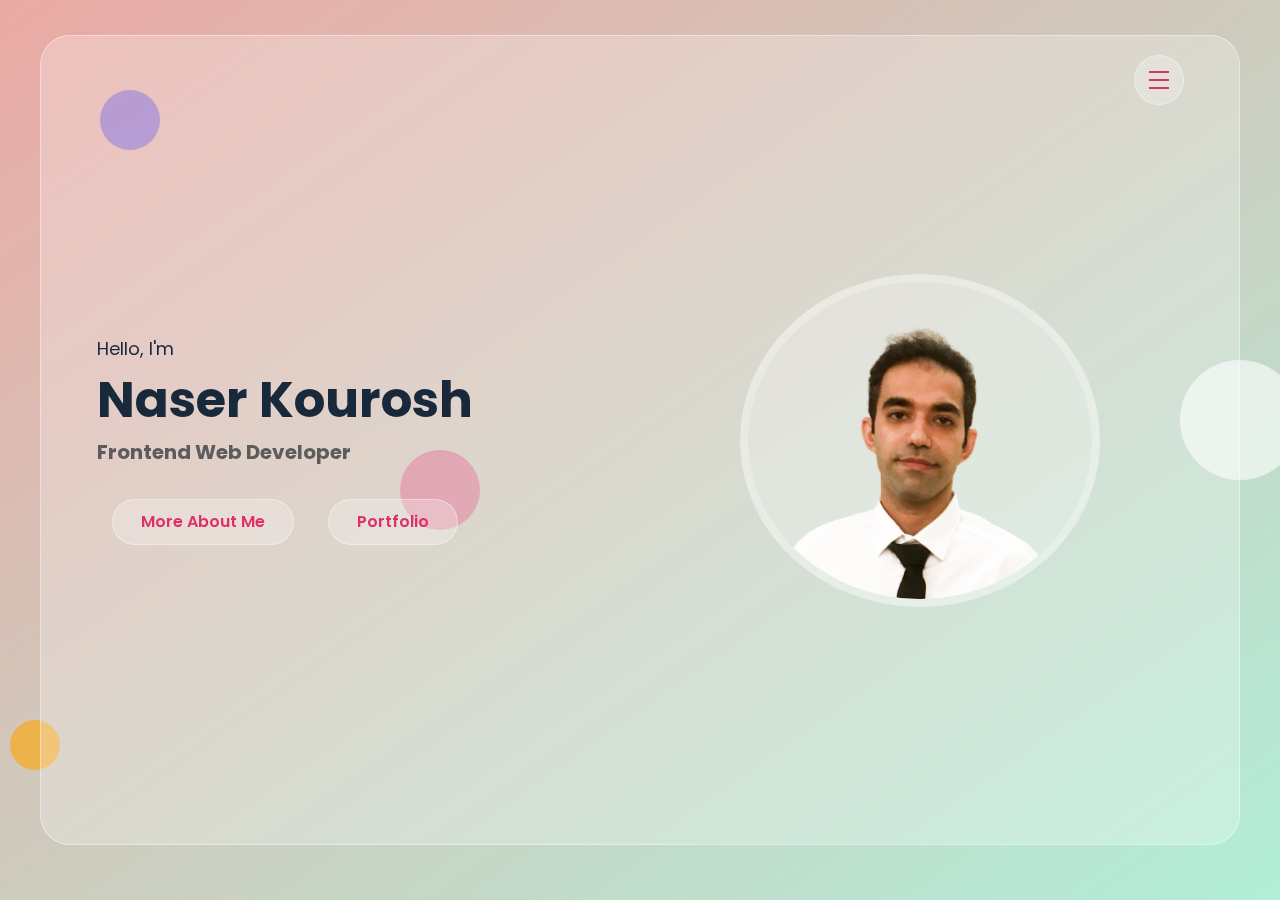
==== commit a1b37142: "portfolio added" ====
--- a/index.html
+++ b/index.html
@@ -148,7 +148,7 @@
                                     <p>Tehran Technichal Complex – certification from android course</p>
                                     <p>includes: – Java programming & OOP</p>
                                 </div>
-                             
+
                             </div>
                         </div>
                         <!-- Experience end -->
@@ -173,130 +173,149 @@
                     <!-- portfolio item start -->
                     <div class="portfolio-item">
                         <div class="portfolio-item-thumbnail">
-                            <img src="img/sep-2.jpg" alt="">
+                            <img src="Corporation/corporation.jpg" alt="">
                         </div>
                         <h3 class="portfolio-item-title">corporation website</h3>
-                        <button type="button" class="btn view-project-btn">view project</button>
-                        <div class="portfolio-item-details">
-                            <div class="description">
-                                <p>Lorem ipsum dolor, sit amet consectetur adipisicing elit. Laboriosam quam illum
-                                    commodi unde quae quia incidunt praesentium iure totam nobis?</p>
-                            </div>
-                            <div class="general-info">
-                                <ul>
-                                    <li>Created - <span>4 Dec 2018</span></li>
-                                    <li>technologies used - <span>Html - css - Bootstrap</span></li>
-                                    <li>View online - <span><a href="#" target="_blank">www.domain.com</a></span></li>
-                                </ul>
-                            </div>
-                        </div>
-                    </div>
-                    <!-- portfolio item end -->
-                    <!-- portfolio item start -->
-                    <div class="portfolio-item">
-                        <div class="portfolio-item-thumbnail">
-                            <img src="img/sep-2.jpg" alt="">
+                        <a href="/Corporation/Project6.html" target="_blank">
+                            <button type="button" class="btn view-project-btn">view project</button>
+                        </a>
+                        <div class="portfolio-item-details">
+                            <div class="description">
+                                <p>to look at website or demo online , you can click on botton above this text or domain
+                                    under this text. </p>
+                            </div>
+                            <div class="general-info">
+                                <ul>
+                                    <li>Created : <strong>6 Dec 2018</strong></li>
+                                    <li>technologies used : <strong>Html - css - Bootstrap 4</strong></li>
+                                    <li>View online - <span><a href="/Corporation/Project6.html"
+                                                target="_blank">www.domain.com</a></span></li>
+                                </ul>
+                            </div>
+                        </div>
+                    </div>
+                    <!-- portfolio item end -->
+                    <!-- portfolio item start -->
+                    <div class="portfolio-item">
+                        <div class="portfolio-item-thumbnail">
+                            <img src="./DigiBootstrap/digi.jpg" alt="">
+                        </div>
+                        <h3 class="portfolio-item-title">online shopping website</h3>
+                        <a href="DigiBootstrap/Project5.html" target="_blank">
+                            <button type="button" class="btn view-project-btn">view project</button>
+                        </a>
+                        <div class="portfolio-item-details">
+                            <div class="description">
+                                <p>to look at website or demo online , you can click on botton above this text or domain
+                                    under this text.</p>
+                            </div>
+                            <div class="general-info">
+                                <ul>
+                                    <li>Created : <strong>6 Nov 2018</strong></li>
+                                    <li>technologies used : <strong>Html - css - Bootstrap 4 - JavaScript- JQery</strong>
+                                    </li>
+                                    <li>View online - <span><a href="DigiBootstrap/Project5.html"
+                                                target="_blank">www.domain.com</a></span></li>
+                                </ul>
+                            </div>
+                        </div>
+                    </div>
+                    <!-- portfolio item end -->
+                    <!-- portfolio item start -->
+                    <div class="portfolio-item">
+                        <div class="portfolio-item-thumbnail">
+                            <img src="fastfood/food.jpg" alt="">
+                        </div>
+                        <h3 class="portfolio-item-title">fastfood website</h3>
+                        <a href="fastfood/index.html" target="_blank">
+                            <button type="button" class="btn view-project-btn">view project</button>
+                        </a>
+                        <div class="portfolio-item-details">
+                            <div class="description">
+                                <p>to look at website or demo online , you can click on botton above this text or domain
+                                    under this text.</p>
+                            </div>
+                            <div class="general-info">
+                                <ul>
+                                    <li>Created : <strong>18 April 2019</strong></li>
+                                    <li>technologies used : <strong>Html - css - Bootstrap</strong></li>
+                                    <li>View online - <span><a href="fastfood/index.html"
+                                                target="_blank">www.domain.com</a></span></li>
+                                </ul>
+                            </div>
+                        </div>
+                    </div>
+                    <!-- portfolio item end -->
+                    <!-- portfolio item start -->
+                    <div class="portfolio-item">
+                        <div class="portfolio-item-thumbnail">
+                            <img src="first-advances/landingWeb.jpg" alt="">
+                        </div>
+                        <h3 class="portfolio-item-title">landing website</h3>
+                        <a href="first-advances/index.html" target="_blank">
+                            <button type="button" class="btn view-project-btn">view project</button>
+                        </a>
+                        <div class="portfolio-item-details">
+                            <div class="description">
+                                <p>to look at website or demo online , you can click on botton above this text or domain
+                                    under this text.</p>
+                            </div>
+                            <div class="general-info">
+                                <ul>
+                                    <li>Created : <strong>16 Feb 2019</strong></li>
+                                    <li>technologies used : <strong>Html - css - Bootstrap</strong></li>
+                                    <li>View online - <span><a href="first-advances/index.html"
+                                                target="_blank">www.domain.com</a></span></li>
+                                </ul>
+                            </div>
+                        </div>
+                    </div>
+                    <!-- portfolio item end -->
+                    <!-- portfolio item start -->
+                    <div class="portfolio-item">
+                        <div class="portfolio-item-thumbnail">
+                            <img src="soft/soft-theme.jpg" alt="">
                         </div>
                         <h3 class="portfolio-item-title">corporation website</h3>
-                        <button type="button" class="btn view-project-btn">view project</button>
-                        <div class="portfolio-item-details">
-                            <div class="description">
-                                <p>Lorem ipsum dolor, sit amet consectetur adipisicing elit. Laboriosam quam illum
-                                    commodi unde quae quia incidunt praesentium iure totam nobis?</p>
-                            </div>
-                            <div class="general-info">
-                                <ul>
-                                    <li>Created - <span>4 Dec 2018</span></li>
-                                    <li>technologies used - <span>Html - css - Bootstrap</span></li>
-                                    <li>View online - <span><a href="#" target="_blank">www.domain.com</a></span></li>
-                                </ul>
-                            </div>
-                        </div>
-                    </div>
-                    <!-- portfolio item end -->
-                    <!-- portfolio item start -->
-                    <div class="portfolio-item">
-                        <div class="portfolio-item-thumbnail">
-                            <img src="img/sep-2.jpg" alt="">
+                        <a href="soft/soft.html" target="_blank">
+                            <button type="button" class="btn view-project-btn">view project</button>
+                        </a>
+                        <div class="portfolio-item-details">
+                            <div class="description">
+                                <p>to look at website or demo online , you can click on botton above this text or domain
+                                    under this text.</p>
+                            </div>
+                            <div class="general-info">
+                                <ul>
+                                    <li>Created : <strong>10 Oct 2019</strong></li>
+                                    <li>technologies used : <strong>Html - css - Bootstrap</strong></li>
+                                    <li>View online - <span><a href="soft/soft.html"
+                                                target="_blank">www.domain.com</a></span></li>
+                                </ul>
+                            </div>
+                        </div>
+                    </div>
+                    <!-- portfolio item end -->
+                    <!-- portfolio item start -->
+                    <div class="portfolio-item">
+                        <div class="portfolio-item-thumbnail">
+                            <img src="topgym/gym.jpg" alt="">
                         </div>
                         <h3 class="portfolio-item-title">corporation website</h3>
-                        <button type="button" class="btn view-project-btn">view project</button>
-                        <div class="portfolio-item-details">
-                            <div class="description">
-                                <p>Lorem ipsum dolor, sit amet consectetur adipisicing elit. Laboriosam quam illum
-                                    commodi unde quae quia incidunt praesentium iure totam nobis?</p>
-                            </div>
-                            <div class="general-info">
-                                <ul>
-                                    <li>Created - <span>4 Dec 2018</span></li>
-                                    <li>technologies used - <span>Html - css - Bootstrap</span></li>
-                                    <li>View online - <span><a href="#" target="_blank">www.domain.com</a></span></li>
-                                </ul>
-                            </div>
-                        </div>
-                    </div>
-                    <!-- portfolio item end -->
-                    <!-- portfolio item start -->
-                    <div class="portfolio-item">
-                        <div class="portfolio-item-thumbnail">
-                            <img src="img/sep-2.jpg" alt="">
-                        </div>
-                        <h3 class="portfolio-item-title">corporation website</h3>
-                        <button type="button" class="btn view-project-btn">view project</button>
-                        <div class="portfolio-item-details">
-                            <div class="description">
-                                <p>Lorem ipsum dolor, sit amet consectetur adipisicing elit. Laboriosam quam illum
-                                    commodi unde quae quia incidunt praesentium iure totam nobis?</p>
-                            </div>
-                            <div class="general-info">
-                                <ul>
-                                    <li>Created - <span>4 Dec 2018</span></li>
-                                    <li>technologies used - <span>Html - css - Bootstrap</span></li>
-                                    <li>View online - <span><a href="#" target="_blank">www.domain.com</a></span></li>
-                                </ul>
-                            </div>
-                        </div>
-                    </div>
-                    <!-- portfolio item end -->
-                    <!-- portfolio item start -->
-                    <div class="portfolio-item">
-                        <div class="portfolio-item-thumbnail">
-                            <img src="img/sep-2.jpg" alt="">
-                        </div>
-                        <h3 class="portfolio-item-title">corporation website</h3>
-                        <button type="button" class="btn view-project-btn">view project</button>
-                        <div class="portfolio-item-details">
-                            <div class="description">
-                                <p>Lorem ipsum dolor, sit amet consectetur adipisicing elit. Laboriosam quam illum
-                                    commodi unde quae quia incidunt praesentium iure totam nobis?</p>
-                            </div>
-                            <div class="general-info">
-                                <ul>
-                                    <li>Created - <span>4 Dec 2018</span></li>
-                                    <li>technologies used - <span>Html - css - Bootstrap</span></li>
-                                    <li>View online - <span><a href="#" target="_blank">www.domain.com</a></span></li>
-                                </ul>
-                            </div>
-                        </div>
-                    </div>
-                    <!-- portfolio item end -->
-                    <!-- portfolio item start -->
-                    <div class="portfolio-item">
-                        <div class="portfolio-item-thumbnail">
-                            <img src="img/sep-2.jpg" alt="">
-                        </div>
-                        <h3 class="portfolio-item-title">corporation website</h3>
-                        <button type="button" class="btn view-project-btn">view project</button>
-                        <div class="portfolio-item-details">
-                            <div class="description">
-                                <p>Lorem ipsum dolor, sit amet consectetur adipisicing elit. Laboriosam quam illum
-                                    commodi unde quae quia incidunt praesentium iure totam nobis?</p>
-                            </div>
-                            <div class="general-info">
-                                <ul>
-                                    <li>Created - <span>4 Dec 2018</span></li>
-                                    <li>technologies used - <span>Html - css - Bootstrap</span></li>
-                                    <li>View online - <span><a href="#" target="_blank">www.domain.com</a></span></li>
+                        <a href="topgym/index.html" target="_blank">
+                            <button type="button" class="btn view-project-btn">view project</button>
+                        </a>
+                        <div class="portfolio-item-details">
+                            <div class="description">
+                                <p>to look at website or demo online , you can click on botton above this text or domain
+                                    under this text.</p>
+                            </div>
+                            <div class="general-info">
+                                <ul>
+                                    <li>Created : <strong>6 May 2020</strong></li>
+                                    <li>technologies used : <strong>Html - css - Bootstrap</strong></li>
+                                    <li>View online - <span><a href="topgym/index.html"
+                                                target="_blank">www.domain.com</a></span></li>
                                 </ul>
                             </div>
                         </div>
@@ -379,7 +398,7 @@
                 <div class="pp-header">
                     <button type="button" class="btn pp-close"><i class="fas fa-times"></i></button>
                     <div class="pp-thumbnail">
-                        <img src="img/sep-2.jpg" alt="">
+                        <img src="" alt="">
                     </div>
                     <h3></h3>
                 </div>
--- a/css/style.css
+++ b/css/style.css
@@ -36,7 +36,7 @@
 body.hide-scrolling{
     overflow-y: hidden;
 }
-/* body::before{
+body::before{
     content: '';
     position: fixed;
     left: 0;
@@ -46,7 +46,7 @@
     background-color: var(--green-yellow);
     z-index: -1;
     opacity: 0.12;
-} */
+}
 a{
     text-decoration: none;
 }
@@ -243,6 +243,9 @@
     background-color: var(--main-color);
     position: relative;
     transition: background-color .4s ease;
+}
+.header.active .nav-toggler span{
+    background-color: transparent;
 }
 .header .nav-toggler span::before, .header .nav-toggler span::after{
     content: '';
@@ -341,7 +344,7 @@
 section{
     background-color: var(--white-alpha-25);
     border: 1px solid var(--white-alpha-40);
-    min-height: calc(100vh - 4.4rem);
+    min-height: 90vh;
     border-radius: 30px;
     display: none;
 }
@@ -354,7 +357,7 @@
 }
 .main{
     max-width: 1200px;
-    margin: 0 auto;
+    margin: auto;
     transition: all .5s ease-in-out;
     position: relative;
 }
@@ -366,6 +369,7 @@
 width: 100%;
 }
 .home-section{
+    /* display: flex; */
     padding: 120px 0;
 }
 .home-section.active{
@@ -391,9 +395,7 @@
 .home-text .btn{
     margin:0 15px;
 }
-.home-img{
-
-}
+
 .home-text,.home-img{
     width: 50%;
     padding: 1rem;
@@ -429,6 +431,7 @@
     overflow: hidden;
     vertical-align: middle;
     transition: color .4s ease;
+    margin-bottom: 10px;
 }
 .btn::before{
     content: '';
@@ -436,7 +439,7 @@
     left: 0;
     top: 0;
     height: 100%;
-    width: 0%;
+    width: 0;
     background-color: var(--main-color);
     z-index: -1;
     transition: width .4s ease;
@@ -448,7 +451,7 @@
     color: var(--white);
 }
 .hidden{
-    display: none;
+    display: none !important;
 }
 .sec-padding{
     padding: 4rem 0;
@@ -534,7 +537,7 @@
     position: absolute;
     left: 0;
     bottom: 0;
-    width: 0%;
+    width: 0;
     height: 1px;
     background-color: var(--blue-dark);
     transition: width .4s ease;
@@ -700,6 +703,11 @@
 }
 .pp-body .description{
     margin-bottom: 20px;
+}
+.general-info{
+    margin-top: 4px;
+    border-top: 2px dotted rgb(255, 255, 255);
+    padding-top: 6px;
 }
 .pp-body .general-info li{
     margin-bottom: 10px;
@@ -740,7 +748,7 @@
     background-color:var(--white-alpha-25);
     padding:0 1.4rem;
     color:var(--blue-dark);
-    border: 1px solid transparent;
+    border: 1px solid transparent; 
     transition: border .6s ease;
 }
 .contact-form .input-control:focus{
